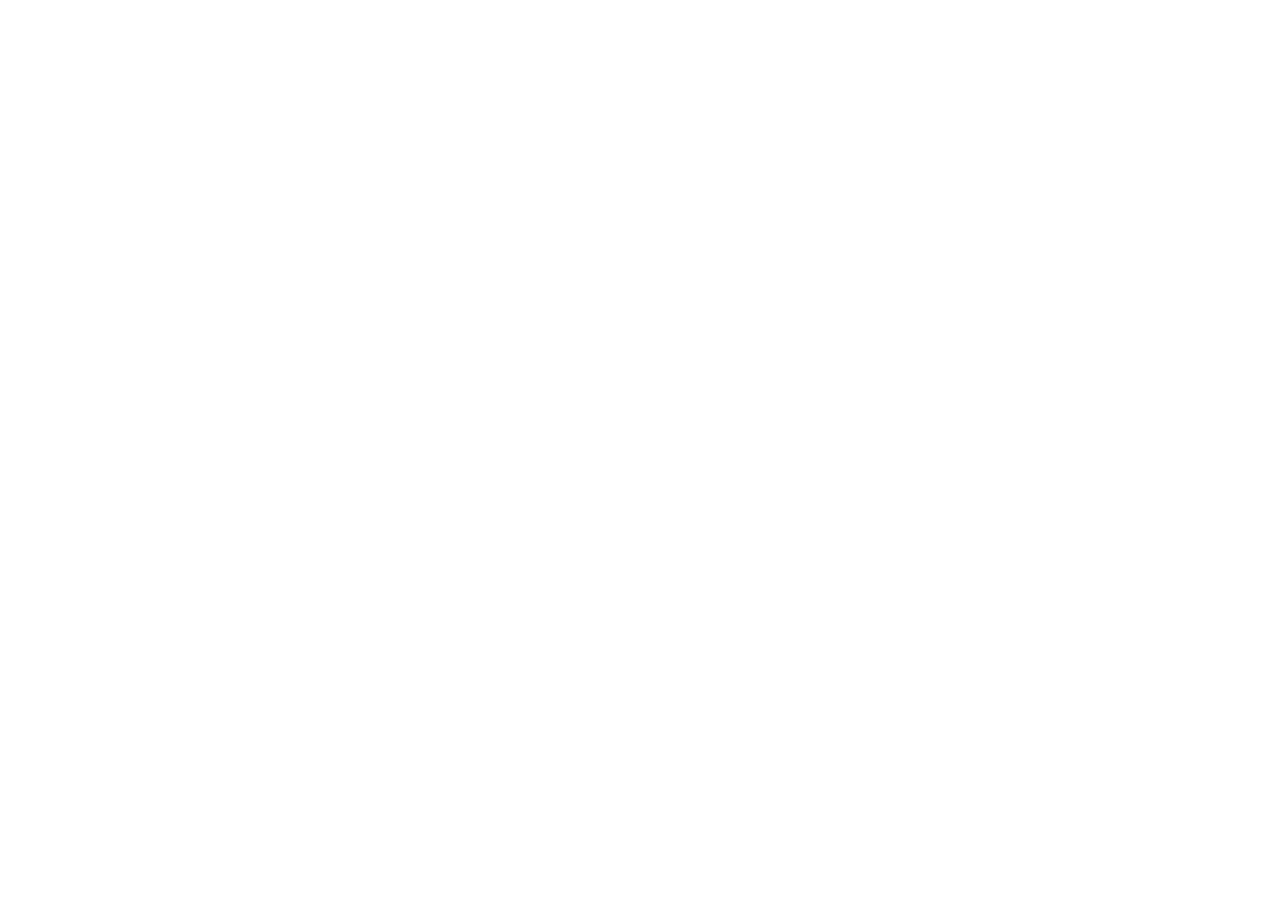
==== index.html @ 41126413 "Add Classroom Tracker project scaffold and Sprint 1 foundation - Add modular project structure - Add" ====
<!DOCTYPE html>
<!--
  Application entry point.

  This is a placeholder shell only — no UI has been built yet as part of
  this milestone. It exists so the project structure is complete and so
  main.js has a valid document to attach to once feature work begins.
-->
<html lang="en">
  <head>
    <meta charset="UTF-8" />
    <meta name="viewport" content="width=device-width, initial-scale=1.0" />
    <title>Classroom Tracker</title>
    <link rel="stylesheet" href="css/styles.css" />
  </head>
  <body>
    <!-- The application will mount here once UI work begins. -->
    <div id="app"></div>

    <script type="module" src="js/main.js"></script>
  </body>
</html>
---- css/styles.css ----
/*
 * Global stylesheet — placeholder.
 *
 * No UI has been built yet as part of this milestone. This file exists to
 * complete the project structure. Future milestones will add:
 *   - CSS custom properties (design tokens: colour, spacing, type scale)
 *   - Base/reset styles
 *   - Layout styles for classroom and student views
 *   - Component-specific styles (organised alongside ui/components/)
 */
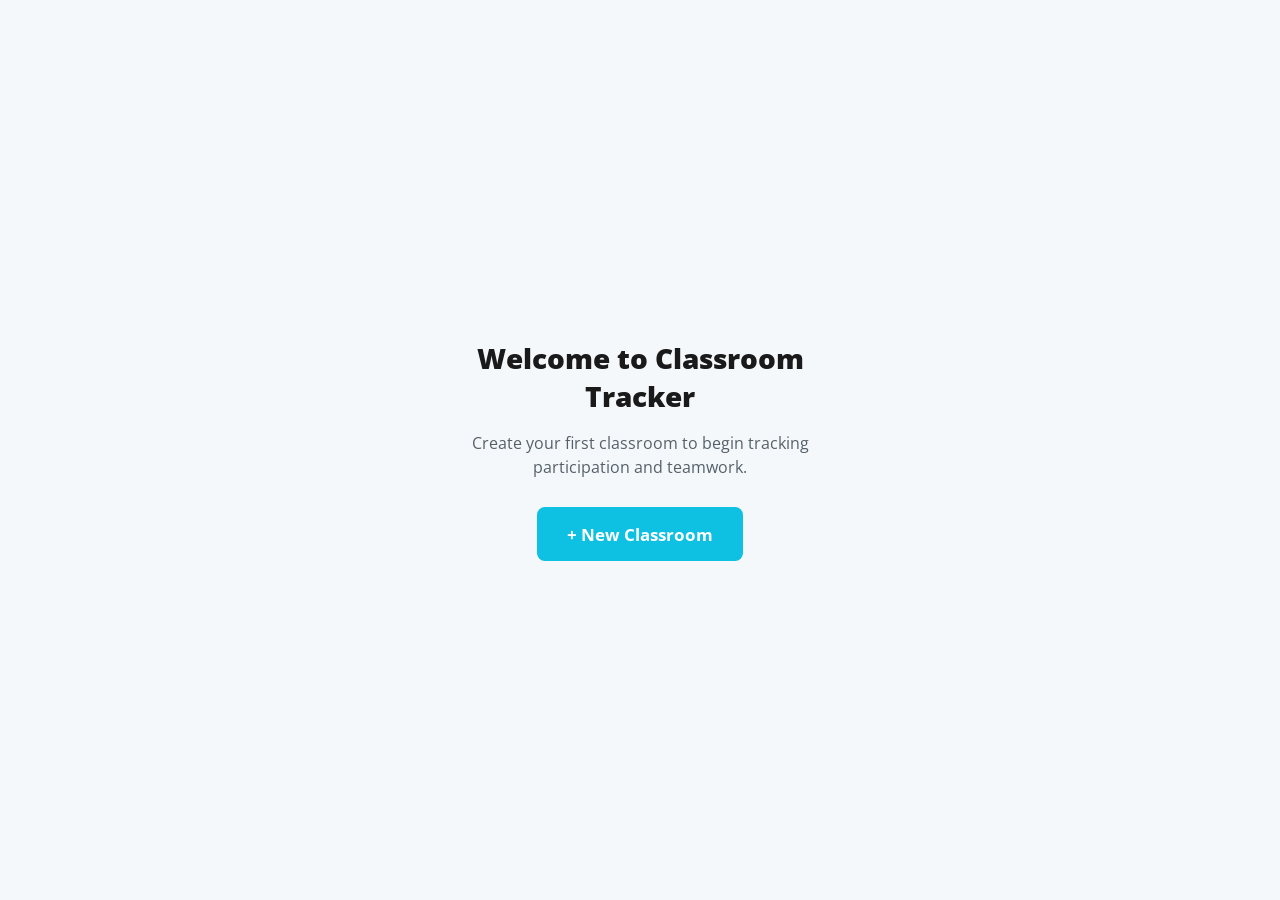
==== commit 809421f4: "Redirecting Index To fix Github link not working problem" ====
--- a/index.html
+++ b/index.html
@@ -1,22 +1,11 @@
 <!DOCTYPE html>
-<!--
-  Application entry point.
-
-  This is a placeholder shell only — no UI has been built yet as part of
-  this milestone. It exists so the project structure is complete and so
-  main.js has a valid document to attach to once feature work begins.
--->
 <html lang="en">
-  <head>
-    <meta charset="UTF-8" />
-    <meta name="viewport" content="width=device-width, initial-scale=1.0" />
-    <title>Classroom Tracker</title>
-    <link rel="stylesheet" href="css/styles.css" />
-  </head>
-  <body>
-    <!-- The application will mount here once UI work begins. -->
-    <div id="app"></div>
-
-    <script type="module" src="js/main.js"></script>
-  </body>
-</html>
+<head>
+  <meta charset="UTF-8">
+  <meta http-equiv="refresh" content="0; url=src/index.html">
+  <title>Redirecting...</title>
+</head>
+<body>
+  <p>Redirecting to Classroom Tracker...</p>
+</body>
+</html>
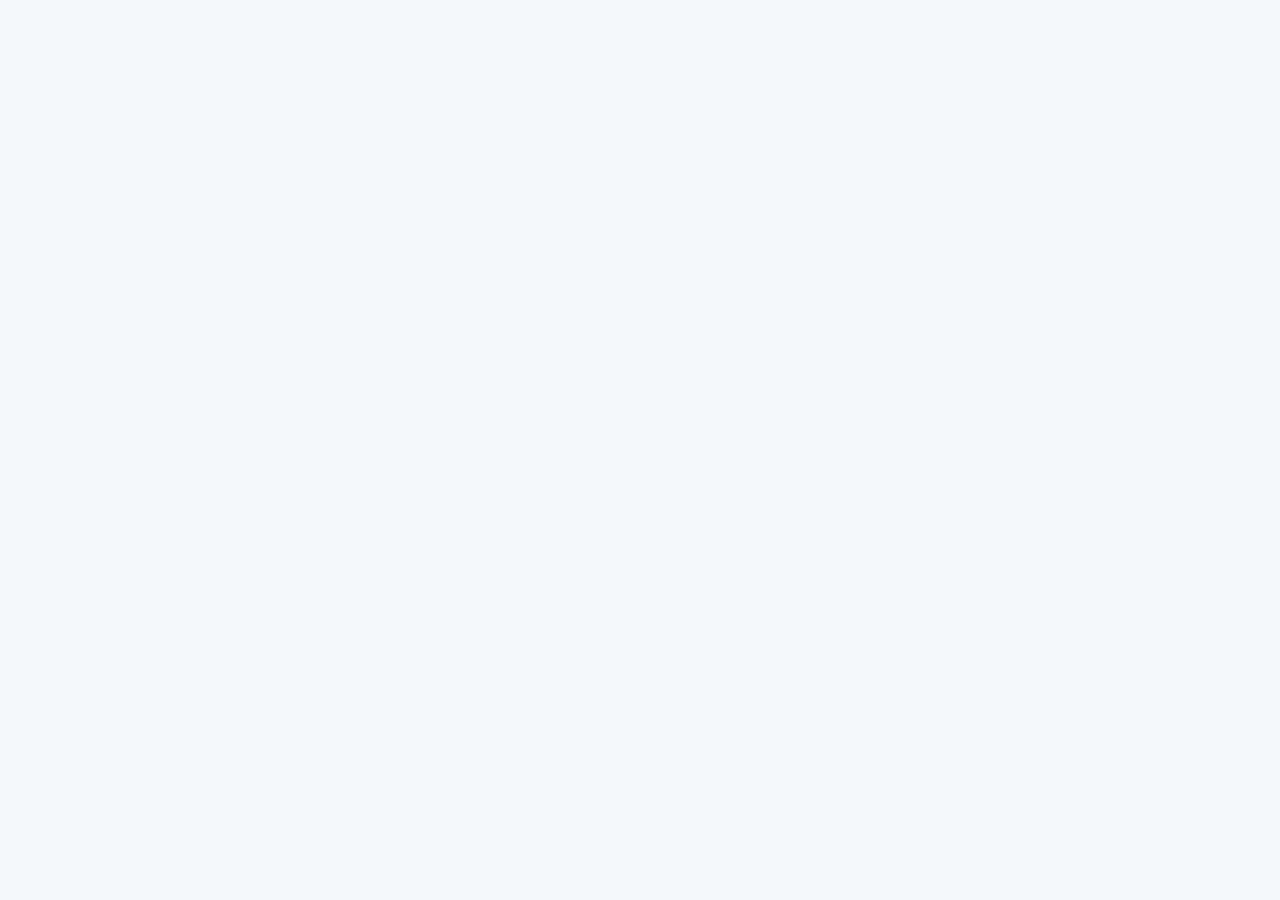
==== commit f0256f1a: "duplicate page issue fix duplicate page issue fix" ====
--- a/index.html
+++ b/index.html
@@ -1,11 +1,32 @@
 <!DOCTYPE html>
+<!--
+  Product architecture refactor: the app is now a router-driven shell.
+  There's no static header or team-cards markup here anymore — every
+  screen (Welcome, Home, Tracker, Settings) is rendered into #app by
+  main.js based on the current route (see ui/router.js). See
+  docs/problem-statement.md and README.md for the full picture.
+
+  Sprint 4: Google Authentication (Firebase Auth) sits in front of all
+  of that. #user-bar is a small persistent strip (avatar/name/Sign Out)
+  shown above #app once a teacher is signed in — see
+  services/authService.js and ui/components/UserBar.js. If no one is
+  signed in, #app shows ui/views/LoginView.js instead of the router.
+-->
 <html lang="en">
-<head>
-  <meta charset="UTF-8">
-  <meta http-equiv="refresh" content="0; url=src/index.html">
-  <title>Redirecting...</title>
-</head>
-<body>
-  <p>Redirecting to Classroom Tracker...</p>
-</body>
-</html>+  <head>
+    <meta charset="UTF-8" />
+    <meta name="viewport" content="width=device-width, initial-scale=1.0" />
+    <title>Classroom Tracker</title>
+    <link
+      rel="stylesheet"
+      href="https://fonts.googleapis.com/css2?family=Open+Sans:wght@400;600;700;800&display=swap"
+    />
+    <link rel="stylesheet" href="css/styles.css" />
+  </head>
+  <body>
+    <div id="user-bar"></div>
+    <div id="app"></div>
+
+    <script type="module" src="js/main.js"></script>
+  </body>
+</html>
--- a/css/styles.css
+++ b/css/styles.css
@@ -0,0 +1,3832 @@
+/*
+ * Global stylesheet — Product Architecture Refactor.
+ *
+ * Palette and type follow Teach For India brand guidelines: TFI Cyan as
+ * the primary accent, Open Sans throughout, black/near-black text on
+ * white/light-neutral surfaces.
+ */
+
+:root {
+  /* -------------------------------------------------------------
+   * Raw palette — unchanged values from before this phase. Every
+   * component should now reference the SEMANTIC layer below instead
+   * of these directly; kept here as the source those semantic tokens
+   * point to. TFI Lime Green and TFI Orange are added here because the
+   * brand guide already documents them for exactly the roles this
+   * phase needed (see the semantic layer's comments) — not invented.
+   * ------------------------------------------------------------- */
+  --color-cyan: #0ec0e2;
+  --color-cyan-dark: #0a94ae;
+  --color-yellow: #ffd337;
+  --color-danger: #e15344;
+  --color-lime: #b7c930;
+  --color-orange: #ff9629;
+  --color-pink: #ef5879;
+  --color-gold: #c9971f;
+  --color-ink: #1a1a1a;
+  --color-muted: #55606a;
+  --color-bg: #f5f8fa;
+  --color-surface: #ffffff;
+  --color-border: #e2e8ed;
+
+  /* -------------------------------------------------------------
+   * Semantic colors — what a component should actually reference.
+   * ------------------------------------------------------------- */
+  --color-primary: var(--color-cyan);
+  --color-primary-strong: var(--color-cyan-dark);
+  /* A richer, darker blue for solid fills that need genuinely WHITE
+     text (buttons, KPI cards, gradients) — plain --color-primary is too
+     light for white text to pass contrast (2.17:1); even
+     --color-primary-strong isn't dark enough (3.58:1). This is,
+     verified at 4.81:1. */
+  --color-primary-deep: #1565c0; /* unified flat blue — this is the accent color a teacher can choose between 5 options for; see config/accentColorConfig.js and services/accentColorService.js, which override this and the two tokens below via inline style once a preference loads */
+  /* Paired with --color-primary-deep: some of the 5 accent options are
+     light enough that white text fails (Ocean 2.64:1, Sunset 3.19:1) —
+     dark ink is what actually passes for those two. Every option's
+     correct pairing is computed once, in accentColorConfig.js, not
+     re-derived here; these are just the Classic-matching defaults so
+     the app looks right before any preference has loaded. */
+  --color-on-primary-deep: #ffffff;
+  --shadow-on-primary-deep: 0 1px 3px rgba(0, 0, 0, 0.35);
+  --color-success: var(--color-lime); /* TFI Lime Green — brand's documented "secondary accent"; reads as complete/positive */
+  --color-warning: var(--color-yellow); /* TFI Yellow — unchanged, already this role today */
+  --color-accent: var(--color-gold); /* TFI-adjacent gold — replaces orange per explicit direction ("not liking the orange theme"); ties to trophy/star imagery already in Recognition */
+
+  /* Deliberately theme-independent — never redefined inside [data-theme="dark"]
+   * (see Phase 6A). This is for text/icons placed ON TOP OF a brand-color
+   * fill (--color-primary/--color-warning/--color-accent/--color-success),
+   * as opposed to --color-ink, which is page-background text and MUST
+   * flip between themes. The brand colors themselves don't change between
+   * light and dark — so the text sitting on them shouldn't either. Using
+   * --color-ink here would silently break (Phase 5's white-on-cyan fix
+   * would invert into near-white-on-cyan under a dark theme, when
+   * --color-ink flips light-on-dark).
+   */
+  --color-on-brand: #1a1a1a;
+
+  /* Also theme-independent, for the same reason as --color-on-brand:
+   * the top user-bar (ui/components/UserBar.js) was always meant to be
+   * a fixed dark accent strip, not something that inverts with the
+   * page theme. Using --color-ink/--color-surface there (as it did
+   * before Phase 6A) would flip it into a LIGHT bar under dark theme —
+   * the opposite of "a consistent app chrome the content area sits
+   * inside of." Caught by actually looking at a dark-mode screenshot,
+   * not assumed.
+   */
+  --color-chrome-bg: #1a1a1a;
+  --color-chrome-text: #ffffff;
+
+  /* -------------------------------------------------------------
+   * Spacing scale — a 4px-based rhythm most of today's ad hoc padding
+   * values already approximate; Stage 3 migrates components onto it.
+   * ------------------------------------------------------------- */
+  --space-1: 0.25rem;
+  --space-2: 0.5rem;
+  --space-3: 0.75rem;
+  --space-4: 1rem;
+  --space-5: 1.5rem;
+  --space-6: 2rem;
+  --space-7: 3rem;
+
+  /* -------------------------------------------------------------
+   * Radius scale — --radius-card/--radius-control unchanged;
+   * --radius-pill formalizes what chips/badges already do ad hoc.
+   * ------------------------------------------------------------- */
+  --radius-control: 8px;
+  --radius-card: 14px;
+  --radius-pill: 999px;
+
+  /* -------------------------------------------------------------
+   * Elevation scale — Flat -> Card -> Hover -> Sheet -> Dialog.
+   * --shadow-card (below, unchanged) stays defined until Stage 3
+   * migrates its call sites onto --elevation-card (same value).
+   * ------------------------------------------------------------- */
+  --elevation-flat: none;
+  --elevation-card: 0 2px 10px rgba(15, 30, 40, 0.08);
+  --elevation-hover: 0 4px 16px rgba(15, 30, 40, 0.12);
+  --elevation-sheet: 0 8px 24px rgba(15, 30, 40, 0.16);
+  --elevation-dialog: 0 12px 40px rgba(15, 30, 40, 0.22);
+
+  /* -------------------------------------------------------------
+   * Typography scale + font-weight tokens.
+   * ------------------------------------------------------------- */
+  --text-xs: 0.75rem;
+  --text-sm: 0.85rem;
+  --text-base: 1rem;
+  --text-lg: 1.15rem;
+  --text-xl: 1.4rem;
+  --text-2xl: 1.75rem;
+
+  --font-weight-regular: 400;
+  --font-weight-medium: 600;
+  --font-weight-bold: 700;
+  --font-weight-black: 800;
+
+  /* -------------------------------------------------------------
+   * Motion tokens. Core principle for this whole project, not just
+   * this file: MOTION COMMUNICATES, NEVER ENTERTAINS. Every duration/
+   * easing pair below exists because some interaction needs to say
+   * something (this is clickable, this just changed, this is worth a
+   * beat of attention) — never because it looks nice on its own.
+   *
+   * Only ONE easing curve exists, deliberately, including for
+   * Recognition: those moments stay a plain fade + small lift, never a
+   * bounce or overshoot, per an explicit product decision that
+   * celebration should still feel calm in a classroom used for hours
+   * every day — so there is no separate "celebratory easing," only a
+   * slightly longer celebratory *duration*.
+   * ------------------------------------------------------------- */
+  --duration-instant: 100ms; /* state toggles — button press, checkbox */
+  --duration-fast: 150ms; /* hover feedback */
+  --duration-base: 200ms; /* most transitions — card hover, expand/collapse, resolution */
+  --duration-celebratory: 350ms; /* Recognition and star-award moments only */
+  --ease-standard: cubic-bezier(0.4, 0, 0.2, 1);
+
+  --radius-card: 14px;
+  --radius-control: 8px;
+  --shadow-card: 0 2px 10px rgba(15, 30, 40, 0.08);
+  --font-body: 'Open Sans', -apple-system, BlinkMacSystemFont, sans-serif;
+}
+
+/*
+ * Dark theme (Phase 6A) — overrides ONLY the theme-dependent tokens
+ * (page background, surface, body text, muted text, borders). Brand
+ * colors (--color-primary/--color-success/--color-warning/--color-accent/
+ * --color-danger) and --color-on-brand are DELIBERATELY not redefined
+ * here — brand colors don't change between themes, and --color-on-brand
+ * exists specifically to stay constant regardless of theme (see its
+ * definition above).
+ *
+ * Every value below was checked against WCAG AA before being chosen —
+ * see CHANGELOG.md's Phase 6A entry for the actual computed ratios.
+ * Applied via `document.documentElement.dataset.theme = 'dark'`
+ * (see services/themeService.js), not a class, so it composes cleanly
+ * with a future theme pack using the same [data-theme="..."] pattern.
+ */
+[data-theme='dark'] {
+  --color-bg: #14181b;
+  --color-surface: #1f2428;
+  --color-ink: #f0f2f4;
+  --color-muted: #9aa5ad;
+  --color-border: #333b41;
+  /* A dark shadow (the light-mode elevation values) is nearly
+     invisible against an already-dark canvas — cards need their own
+     dark-mode elevation to actually separate from the page now that
+     borders are being reduced in favor of elevation. A thin top
+     highlight plus a stronger, more opaque shadow reads correctly on
+     dark surfaces where the light-mode values would not. */
+  --elevation-card: 0 1px 0 rgba(255, 255, 255, 0.06), 0 2px 10px rgba(0, 0, 0, 0.3);
+  --elevation-hover: 0 1px 0 rgba(255, 255, 255, 0.08), 0 4px 16px rgba(0, 0, 0, 0.35);
+  --elevation-sheet: 0 1px 0 rgba(255, 255, 255, 0.08), 0 8px 24px rgba(0, 0, 0, 0.4);
+  --elevation-dialog: 0 1px 0 rgba(255, 255, 255, 0.1), 0 12px 40px rgba(0, 0, 0, 0.5);
+}
+
+* {
+  box-sizing: border-box;
+}
+
+body {
+  margin: 0;
+  font-family: var(--font-body);
+  background-color: var(--color-bg);
+  color: var(--color-ink);
+  transition: background-color var(--duration-base) var(--ease-standard), color var(--duration-base) var(--ease-standard);
+}
+
+/*
+ * Phase 7B — forms. Previously relied entirely on browser defaults
+ * beyond font — no consistent border/radius/background across the app.
+ * Focus gets a subtle background tint (not just the accessibility
+ * outline below), so the field itself, not only its outline, shows
+ * active state.
+ */
+input,
+select {
+  font-family: inherit;
+  font-size: 0.95rem;
+  padding: 0.5rem 0.7rem;
+  border: 1px solid var(--color-border);
+  border-radius: var(--radius-control);
+  background-color: var(--color-surface);
+  color: var(--color-ink);
+  transition: background-color var(--duration-fast) var(--ease-standard), border-color var(--duration-fast) var(--ease-standard);
+}
+input:focus,
+select:focus {
+  border-color: var(--color-primary);
+  background-color: color-mix(in srgb, var(--color-primary) 6%, var(--color-surface));
+  outline: none;
+}
+
+/* Buttons (shared across every screen) */
+
+.btn {
+  font-family: inherit;
+  font-size: 0.95rem;
+  font-weight: var(--font-weight-bold);
+  padding: 0.6rem 1.1rem;
+  border-radius: var(--radius-control);
+  border: 2px solid transparent;
+  background-color: transparent;
+  cursor: pointer;
+  transition: transform var(--duration-fast) var(--ease-standard), background-color var(--duration-fast) var(--ease-standard);
+}
+/*
+ * Icon-only variant — "keep it clean by replacing text with icons."
+ * Square, centered, sized for a single glyph; aria-label/title on the
+ * button itself carry what the text used to say, so this stays
+ * accessible even without visible text.
+ */
+.btn--icon-only {
+  display: inline-flex;
+  align-items: center;
+  justify-content: center;
+  width: 2.5rem;
+  height: 2.5rem;
+  padding: 0;
+  font-size: 1.2rem;
+}
+
+.btn:active {
+  transform: scale(0.97);
+}
+
+.btn:disabled {
+  opacity: 0.45;
+  cursor: not-allowed;
+  transform: none;
+}
+
+/*
+ * Loading state — the sixth and last of this app's formalized button
+ * states (default, hover, pressed, focused, disabled, loading). Static
+ * for now, deliberately: this stage is visual-system cleanup, not
+ * motion — the ring below gets its actual spin animation in the Stage 5
+ * motion rollout, once the visual system underneath it is stable.
+ */
+.btn[aria-busy='true'] {
+  pointer-events: none;
+  color: transparent;
+  position: relative;
+}
+.btn[aria-busy='true']::after {
+  content: '';
+  position: absolute;
+  top: 50%;
+  left: 50%;
+  width: 1rem;
+  height: 1rem;
+  margin: -0.5rem 0 0 -0.5rem;
+  border: 2px solid var(--color-surface);
+  border-top-color: transparent;
+  border-radius: 50%;
+  animation: btn-spin 0.6s linear infinite;
+}
+.btn--ghost[aria-busy='true']::after,
+.btn--text[aria-busy='true']::after {
+  border-color: var(--color-primary);
+  border-top-color: transparent;
+}
+
+.btn--primary {
+  /* Same approved gradient as every header — applied to every Primary
+     button across the app, per explicit direction. Contrast math
+     already verified for these exact stops (see .classroom-hero's
+     comment): 5.49:1/3.3:1 with white text, using the WCAG large-text
+     exception since this button's text is bold — same honest tradeoff
+     already agreed on for the Hero. */
+  background-color: var(--color-primary-deep); /* the chosen accent color — see config/accentColorConfig.js */
+  border-color: transparent;
+  /* Phase 7B — intent hierarchy: Action-intent buttons (this one) get
+     real size distinction from Navigation/Utility buttons (Ghost/Text
+     below), not just a fill color — so priority is felt, not just seen. */
+  font-size: var(--text-base);
+  padding: 0.75rem 1.4rem;
+  border-radius: 10px;
+  color: var(--color-on-primary-deep);
+  text-shadow: var(--shadow-on-primary-deep);
+}
+.btn--primary:hover:not(:disabled) {
+  /* Darkened from the new flat --color-primary-deep, so hover reads as
+     "pressing in." */
+  background-color: color-mix(in srgb, var(--color-primary-deep) 80%, black);
+  border-color: color-mix(in srgb, var(--color-primary-deep) 80%, black);
+}
+
+.btn--ghost {
+  border-color: var(--color-primary);
+  color: var(--color-primary-strong);
+}
+.btn--ghost:hover:not(:disabled) {
+  background-color: rgba(14, 192, 226, 0.1);
+}
+
+.btn--danger {
+  border-color: var(--color-danger);
+  color: var(--color-danger);
+}
+.btn--danger:hover:not(:disabled) {
+  background-color: rgba(225, 83, 68, 0.08);
+}
+
+.btn--text {
+  color: var(--color-ink);
+  padding: 0.6rem 0.5rem;
+}
+.btn--text:hover:not(:disabled) {
+  color: var(--color-primary-strong);
+}
+
+.btn--danger-text {
+  color: var(--color-danger);
+}
+.btn--danger-text:hover:not(:disabled) {
+  color: #b8382c;
+}
+
+.btn--large {
+  font-size: 1.05rem;
+  padding: 0.85rem 1.75rem;
+}
+
+.btn:focus-visible,
+input:focus-visible,
+select:focus-visible,
+.student-row__surface:focus-visible,
+.student-row__more:focus-visible,
+.wizard-checklist__row:focus-visible,
+.dashboard-widget__chip:focus-visible,
+.waypoint-list__chip:focus-visible,
+.huddle-list__row:focus-visible,
+.checklist__label--button:focus-visible,
+.leaderboard-list__toggle:focus-visible,
+.recognition-screen__category-chip:focus-visible {
+  outline: 3px solid var(--color-yellow);
+  outline-offset: 2px;
+}
+
+/* Welcome view (first launch, no classrooms yet) */
+
+.welcome-view {
+  max-width: 480px;
+  margin: 0 auto;
+  min-height: 100vh;
+  display: flex;
+  flex-direction: column;
+  align-items: center;
+  justify-content: center;
+  text-align: center;
+  padding: 2rem 1.5rem;
+  gap: 1rem;
+}
+
+.welcome-view__actions {
+  display: flex;
+  flex-wrap: wrap;
+  justify-content: center;
+  gap: 0.75rem;
+}
+
+.welcome-view__title {
+  font-size: 1.75rem;
+  font-weight: var(--font-weight-black);
+  margin: 0;
+}
+
+.welcome-view__subtitle {
+  font-size: 1rem;
+  color: var(--color-muted);
+  margin: 0 0 0.75rem;
+  line-height: 1.5;
+}
+
+/*
+ * Bloom Labs landing page — the platform's own entry point, one level
+ * above any single product. Reuses .welcome-view's title/subtitle
+ * typography scale rather than inventing a parallel one, since this is
+ * structurally the same "centered, title + subtitle" pattern; only the
+ * two-journey-card layout below is genuinely new.
+ */
+.landing-view {
+  max-width: 720px;
+  margin: 0 auto;
+  min-height: 100vh;
+  display: flex;
+  flex-direction: column;
+  align-items: center;
+  justify-content: center;
+  text-align: center;
+  padding: 2rem 1.5rem;
+  gap: 1rem;
+}
+
+.landing-view__title {
+  font-size: 2rem;
+  font-weight: var(--font-weight-black);
+  margin: 0;
+}
+
+.landing-view__subtitle {
+  font-size: 1rem;
+  color: var(--color-muted);
+  margin: 0 0 1.5rem;
+  line-height: 1.5;
+}
+
+.landing-view__journeys {
+  display: flex;
+  flex-wrap: wrap;
+  gap: 1.25rem;
+  justify-content: center;
+  width: 100%;
+}
+
+.landing-view__journey-card {
+  flex: 1 1 260px;
+  max-width: 320px;
+  display: flex;
+  flex-direction: column;
+  align-items: center;
+  gap: 0.6rem;
+  background-color: var(--color-surface);
+  border: 1px solid var(--color-border);
+  border-radius: var(--radius-card);
+  box-shadow: var(--elevation-card);
+  padding: 2rem 1.5rem;
+}
+
+.landing-view__journey-icon {
+  font-size: 2rem;
+}
+
+.landing-view__journey-title {
+  font-size: 1.2rem;
+  font-weight: var(--font-weight-black);
+  margin: 0;
+}
+
+.landing-view__journey-description {
+  font-size: var(--text-sm);
+  color: var(--color-muted);
+  line-height: 1.5;
+  margin: 0 0 0.5rem;
+  min-height: 3.5em;
+}
+
+/* Home view (classroom dashboard) */
+
+.home-view {
+  max-width: 1000px;
+  margin: 0 auto;
+  padding: 1.5rem;
+}
+
+.home-view__header {
+  display: flex;
+  flex-wrap: wrap;
+  align-items: center;
+  justify-content: space-between;
+  gap: 1rem;
+  margin-bottom: 1.5rem;
+}
+
+.home-view__actions {
+  display: flex;
+  gap: 0.75rem;
+}
+
+.home-view__title {
+  font-size: 1.5rem;
+  font-weight: var(--font-weight-black);
+  margin: 0;
+}
+
+.classroom-grid {
+  display: grid;
+  grid-template-columns: repeat(auto-fit, minmax(220px, 1fr));
+  gap: 1.25rem;
+}
+
+.classroom-card {
+  text-align: left;
+  background-color: var(--color-surface);
+  border: 1px solid var(--color-border);
+  border-radius: var(--radius-card);
+  box-shadow: var(--elevation-card);
+  padding: 1.25rem;
+  cursor: pointer;
+  font-family: inherit;
+  transition: transform var(--duration-instant) var(--ease-standard), border-color var(--duration-fast) var(--ease-standard),
+    background-color var(--duration-base) var(--ease-standard);
+}
+.classroom-card:hover {
+  border-color: var(--color-primary);
+  transform: translateY(-2px);
+}
+
+.classroom-card__name {
+  font-size: 1.1rem;
+  font-weight: var(--font-weight-black);
+  margin: 0 0 0.25rem;
+}
+
+.classroom-card__subtitle {
+  margin: 0 0 0.5rem;
+  color: var(--color-muted);
+  font-size: 0.85rem;
+}
+
+.classroom-card__meta {
+  margin: 0;
+  color: var(--color-muted);
+  font-size: 0.9rem;
+}
+
+/* Modal (New Classroom) */
+
+.modal-overlay {
+  position: fixed;
+  inset: 0;
+  background-color: rgba(26, 26, 26, 0.5);
+  display: flex;
+  align-items: center;
+  justify-content: center;
+  padding: 1rem;
+  z-index: 100;
+}
+
+.modal {
+  background-color: var(--color-surface);
+  border-radius: var(--radius-card);
+  box-shadow: var(--elevation-card);
+  padding: 1.75rem;
+  width: 100%;
+  max-width: 420px;
+  max-height: 85vh;
+  overflow-y: auto;
+}
+
+.modal--wide {
+  max-width: 560px;
+}
+
+.import-preview {
+  margin-bottom: 1.25rem;
+}
+
+.import-preview__summary {
+  margin: 0 0 1rem;
+  font-weight: var(--font-weight-bold);
+  color: var(--color-primary-strong);
+}
+
+.import-preview__team {
+  margin-bottom: 1rem;
+  padding-bottom: 1rem;
+  border-bottom: 1px solid var(--color-border);
+}
+.import-preview__team:last-child {
+  border-bottom: none;
+  margin-bottom: 0;
+  padding-bottom: 0;
+}
+
+.import-preview__team-heading {
+  font-size: 0.95rem;
+  font-weight: var(--font-weight-black);
+  margin: 0 0 0.35rem;
+}
+
+.import-preview__team-students {
+  margin: 0;
+  color: var(--color-muted);
+  font-size: 0.88rem;
+  line-height: 1.5;
+}
+
+.import-preview__error {
+  margin: 0;
+  color: var(--color-danger);
+  font-weight: var(--font-weight-medium);
+}
+
+.modal__heading {
+  margin: 0 0 1rem;
+  font-size: 1.25rem;
+  font-weight: var(--font-weight-black);
+}
+
+.modal__description {
+  margin: -0.5rem 0 1rem;
+  font-size: var(--text-sm);
+  color: var(--color-muted);
+  line-height: 1.5;
+}
+
+.modal__error {
+  margin: -0.5rem 0 1rem;
+  font-size: var(--text-sm);
+  color: var(--color-danger);
+}
+
+.modal__label {
+  display: block;
+  font-size: 0.85rem;
+  font-weight: var(--font-weight-bold);
+  color: var(--color-muted);
+  margin-bottom: 1rem;
+}
+
+.modal__form {
+  margin-bottom: 1.25rem;
+}
+
+.modal__input {
+  display: block;
+  width: 100%;
+  margin-top: 0.4rem;
+  padding: 0.6rem 0.75rem;
+  border: 1px solid var(--color-border);
+  border-radius: var(--radius-control);
+  font-family: inherit;
+  resize: vertical;
+}
+
+.modal__actions {
+  display: flex;
+  flex-wrap: wrap;
+  gap: 0.6rem;
+}
+.modal__actions--stacked {
+  flex-direction: column;
+}
+
+/* Tracker view */
+
+.tracker-view {
+  max-width: 1200px;
+  margin: 0 auto;
+}
+
+.tracker-header {
+  display: flex;
+  flex-wrap: wrap;
+  align-items: center;
+  gap: 1rem;
+  padding: 1.25rem 1.5rem;
+  /* Applied across every page's header, per explicit direction — same
+     gradient/contrast approach approved for the Dashboard Hero (see
+     .classroom-hero's own comment for the full contrast math). */
+  background-color: var(--color-primary-deep); /* the chosen accent color — see config/accentColorConfig.js */
+}
+/*
+ * The Dashboard's own header (ClassroomHeader.js) is excluded from the
+ * rule above — it already has its own colorful moment nested inside
+ * (.classroom-hero), and Primary Action / Secondary Content need to
+ * stay on a plain surface so their own white cards (Start Class Mode,
+ * Continue Working) read clearly rather than floating on a second,
+ * competing gradient. Higher specificity here (two classes) correctly
+ * overrides the single-class rule above regardless of source order.
+ */
+.classroom-header {
+  background: var(--color-surface);
+  border-bottom: 1px solid var(--color-border);
+}
+
+.tracker-header__title-block {
+  flex: 1;
+  min-width: 160px;
+}
+
+.tracker-header__title {
+  font-size: var(--text-2xl);
+  font-weight: var(--font-weight-black);
+  margin: 0;
+  color: var(--color-on-primary-deep);
+  text-shadow: var(--shadow-on-primary-deep);
+}
+
+.tracker-header__subtitle {
+  margin: 0.15rem 0 0;
+  font-size: var(--text-sm);
+  color: var(--color-on-primary-deep);
+  text-shadow: var(--shadow-on-primary-deep);
+}
+
+/* Back/secondary buttons inside any gradient header need light text —
+   .btn--text's default (--color-ink, dark) was designed for a white
+   header background, which no longer applies here. */
+.tracker-header .btn--text,
+.settings-header .btn--text,
+.profile-header .btn--text {
+  color: var(--color-on-primary-deep);
+  text-shadow: var(--shadow-on-primary-deep);
+}
+.tracker-header .btn--text:hover,
+.settings-header .btn--text:hover,
+.profile-header .btn--text:hover {
+  color: var(--color-warning);
+}
+/*
+ * Ghost/Danger buttons inside a header were styled for a white
+ * background (cyan/red border+text) — on the header's flat blue, that
+ * pairing has genuinely poor contrast (similar hues, in Ghost's case).
+ * White-based styling here, matching the Back/Text button treatment
+ * above; Danger keeps a distinct solid red fill (darkened slightly so
+ * white text passes) so a destructive action still reads as visually
+ * different, not just another ghost button.
+ */
+.tracker-header .btn--ghost {
+  border-color: color-mix(in srgb, var(--color-on-primary-deep) 60%, transparent);
+  color: var(--color-on-primary-deep);
+  text-shadow: var(--shadow-on-primary-deep);
+}
+.tracker-header .btn--ghost:hover:not(:disabled) {
+  background-color: color-mix(in srgb, var(--color-on-primary-deep) 15%, transparent);
+  border-color: var(--color-on-primary-deep);
+}
+.tracker-header .btn--danger {
+  border-color: transparent;
+  background-color: #b44236; /* darkened danger red — verified 5.57:1 with white text, plain danger-red only reaches 3.8:1 */
+  color: #ffffff; /* fixed — this is a fixed red, not the accent color, so it doesn't follow the dynamic text-color token */
+  text-shadow: 0 1px 3px rgba(0, 0, 0, 0.35);
+}
+.tracker-header .btn--danger:hover:not(:disabled) {
+  background-color: #9c392e;
+}
+/* The Dashboard's own header stays on a plain surface (see .classroom-header
+   above), so its title/subtitle/back-button text should NOT inherit the
+   white treatment meant for gradient headers — reset back to normal ink. */
+.classroom-header .tracker-header__title,
+.classroom-header .tracker-header__subtitle {
+  color: var(--color-ink);
+  text-shadow: none;
+}
+
+/*
+ * The Hero (classroom-context slot inside ClassroomHeader — see
+ * DashboardView.js). Deliberately timeless: a greeting and the
+ * classroom's identity, not a dashboard summary — no live stats or
+ * counts belong here, those already have their own widgets below.
+ */
+.classroom-hero__greeting {
+  margin: 0 0 0.1rem;
+  font-size: var(--text-sm);
+  color: var(--color-muted);
+}
+.classroom-hero__motto {
+  margin: 0.3rem 0 0;
+  font-size: var(--text-sm);
+  font-style: italic;
+  color: var(--color-muted);
+}
+
+.tracker-header__actions {
+  display: flex;
+  flex-wrap: wrap;
+  gap: 0.6rem;
+}
+
+.team-grid {
+  display: grid;
+  grid-template-columns: repeat(auto-fit, minmax(260px, 1fr));
+  gap: 1.25rem;
+  padding: 1.5rem;
+}
+
+.team-card {
+  background-color: var(--color-surface);
+  border-radius: var(--radius-card);
+  box-shadow: var(--elevation-card);
+  overflow: hidden;
+  display: flex;
+  flex-direction: column;
+}
+
+.team-card__header {
+  display: flex;
+  align-items: center;
+  justify-content: space-between;
+  gap: 0.75rem;
+  padding: 1rem 1.15rem;
+  background-color: var(--color-primary-deep);
+  color: var(--color-on-primary-deep);
+  text-shadow: var(--shadow-on-primary-deep);
+}
+
+.team-card__name {
+  font-size: 1.1rem;
+  font-weight: var(--font-weight-black);
+  margin: 0;
+}
+
+.team-card__total {
+  font-size: 1.3rem;
+  font-weight: var(--font-weight-black);
+  background-color: rgba(255, 255, 255, 0.22);
+  padding: 0.25rem 0.75rem;
+  border-radius: var(--radius-pill);
+  min-width: 2.25rem;
+  text-align: center;
+}
+
+.student-list {
+  list-style: none;
+  margin: 0;
+  padding: 0.6rem;
+  display: flex;
+  flex-direction: column;
+  gap: 0.25rem;
+}
+
+.student-row {
+  border-radius: var(--radius-control);
+  border-left: 4px solid transparent;
+  overflow: hidden;
+  display: flex;
+  align-items: stretch;
+}
+
+.student-row__surface {
+  flex: 1;
+  width: 100%;
+  display: flex;
+  align-items: center;
+  justify-content: space-between;
+  gap: 0.75rem;
+  padding: 0.85rem 0.85rem;
+  background: none;
+  border: none;
+  border-radius: var(--radius-control);
+  font-family: inherit;
+  font-size: 0.95rem;
+  color: var(--color-ink);
+  cursor: pointer;
+  user-select: none;
+  touch-action: pan-y;
+  transition: transform var(--duration-fast) var(--ease-standard);
+}
+.student-row__surface--dragging {
+  transition: none;
+}
+.student-row__surface:hover {
+  background-color: rgba(0, 0, 0, 0.03);
+}
+
+.student-row__more {
+  flex-shrink: 0;
+  min-width: 44px;
+  min-height: 44px;
+  display: flex;
+  align-items: center;
+  justify-content: center;
+  background: none;
+  border: none;
+  color: var(--color-muted);
+  font-size: 1.1rem;
+  cursor: pointer;
+  border-radius: var(--radius-control);
+}
+.student-row__more:hover {
+  background-color: rgba(0, 0, 0, 0.05);
+  color: var(--color-ink);
+}
+
+.student-row__name {
+  font-weight: var(--font-weight-medium);
+}
+
+.student-row__points {
+  font-weight: var(--font-weight-black);
+  color: var(--color-primary-strong);
+  min-width: 1.5rem;
+  text-align: right;
+}
+
+/* Empty state (no classroom imported yet / no teams in a classroom) */
+
+.empty-state {
+  grid-column: 1 / -1;
+  max-width: 480px;
+  margin: 0 auto;
+  padding: 3rem 1.5rem;
+  text-align: center;
+}
+
+.empty-state__message {
+  margin: 0;
+  font-size: 1rem;
+  line-height: 1.5;
+  color: var(--color-muted);
+}
+
+/* Settings view */
+
+.settings-view {
+  max-width: 800px;
+  margin: 0 auto;
+}
+
+.settings-header {
+  display: flex;
+  align-items: center;
+  gap: 1rem;
+  padding: 1.25rem 1.5rem;
+  background-color: var(--color-primary-deep); /* the chosen accent color — see config/accentColorConfig.js */
+}
+
+.settings-header__title {
+  font-size: 1.2rem;
+  font-weight: var(--font-weight-black);
+  margin: 0;
+  color: var(--color-on-primary-deep);
+  text-shadow: var(--shadow-on-primary-deep);
+}
+
+.settings-tabs {
+  display: flex;
+  flex-wrap: wrap;
+  gap: 0.25rem;
+  padding: 1rem 1.5rem 0;
+}
+
+.settings-tabs__tab {
+  font-family: inherit;
+  font-size: 0.9rem;
+  font-weight: var(--font-weight-bold);
+  padding: 0.55rem 0.9rem;
+  border: none;
+  border-bottom: 3px solid transparent;
+  background: none;
+  color: var(--color-muted);
+  cursor: pointer;
+}
+.settings-tabs__tab--active {
+  color: var(--color-ink);
+  border-bottom-color: var(--color-primary);
+}
+
+.settings-content {
+  padding: 1.5rem;
+}
+
+.settings-section {
+  background-color: var(--color-surface);
+  border: 1px solid var(--color-border);
+  border-radius: var(--radius-card);
+  padding: 1.5rem;
+}
+
+.settings-section--danger {
+  border-color: var(--color-danger);
+}
+
+.settings-section__divider {
+  border: none;
+  border-top: 1px solid var(--color-border);
+  margin: 1.25rem 0;
+}
+
+.settings-section__label {
+  display: block;
+  font-size: 0.85rem;
+  font-weight: var(--font-weight-bold);
+  color: var(--color-muted);
+  margin-bottom: 1rem;
+}
+
+.settings-section__input {
+  display: block;
+  width: 100%;
+  max-width: 320px;
+  margin-top: 0.4rem;
+  padding: 0.6rem 0.75rem;
+  border: 1px solid var(--color-border);
+  border-radius: var(--radius-control);
+}
+
+.settings-section__meta {
+  color: var(--color-muted);
+  font-size: 0.9rem;
+  margin: 1rem 0 0;
+}
+
+.settings-team-block {
+  margin-bottom: 1.75rem;
+}
+.settings-team-block:last-child {
+  margin-bottom: 0;
+}
+
+.settings-team-block__heading {
+  font-size: 1rem;
+  font-weight: var(--font-weight-black);
+  margin: 0 0 0.6rem;
+}
+
+/* Classroom ID (join code) display — Settings > Teachers, owner-only. */
+.join-code-display {
+  display: flex;
+  align-items: center;
+  gap: 0.75rem;
+}
+.join-code-display__value {
+  font-family: 'Courier New', monospace;
+  font-size: 1.4rem;
+  font-weight: var(--font-weight-black);
+  letter-spacing: 0.15em;
+  background-color: var(--color-bg);
+  border: 1px solid var(--color-border);
+  border-radius: var(--radius-control);
+  padding: 0.5rem 1rem;
+}
+
+.settings-editable-list {
+  list-style: none;
+  margin: 0 0 0.75rem;
+  padding: 0;
+  display: flex;
+  flex-direction: column;
+  gap: 0.5rem;
+}
+
+.settings-editable-list__item {
+  display: flex;
+  align-items: center;
+  gap: 0.6rem;
+}
+
+.settings-editable-list__item input[type='text'] {
+  flex: 1;
+  padding: 0.5rem 0.7rem;
+  border: 1px solid var(--color-border);
+  border-radius: var(--radius-control);
+}
+
+.member-row__label {
+  flex: 1;
+  font-weight: var(--font-weight-medium);
+}
+
+.settings-add-form {
+  display: flex;
+  flex-wrap: wrap;
+  gap: 0.5rem;
+}
+
+.settings-add-form input[type='text'] {
+  flex: 1;
+  min-width: 160px;
+  padding: 0.55rem 0.75rem;
+  border: 1px solid var(--color-border);
+  border-radius: var(--radius-control);
+}
+
+.settings-add-form select {
+  padding: 0.55rem 0.75rem;
+  border: 1px solid var(--color-border);
+  border-radius: var(--radius-control);
+}
+
+.permissions-table {
+  width: 100%;
+  border-collapse: collapse;
+  margin-top: 1rem;
+  font-size: 0.9rem;
+}
+
+.permissions-table th,
+.permissions-table td {
+  text-align: left;
+  padding: 0.5rem 0.75rem;
+  border-bottom: 1px solid var(--color-border);
+}
+
+.permissions-table__cell {
+  text-align: center;
+}
+
+/* Setup Wizard */
+
+.wizard-overview {
+  max-width: 560px;
+  margin: 0 auto;
+  padding: 2rem 1.5rem;
+}
+
+.wizard-overview__title {
+  font-size: 1.5rem;
+  font-weight: var(--font-weight-black);
+  margin: 0 0 0.5rem;
+}
+
+.wizard-overview__subtitle {
+  color: var(--color-muted);
+  margin: 0 0 1.5rem;
+}
+
+.wizard-progress {
+  margin-bottom: 1.5rem;
+}
+
+.wizard-progress__track {
+  height: 10px;
+  border-radius: var(--radius-pill);
+  background-color: var(--color-border);
+  overflow: hidden;
+}
+
+.wizard-progress__fill {
+  height: 100%;
+  background-color: var(--color-primary);
+  border-radius: var(--radius-pill);
+  transition: width var(--duration-base) var(--ease-standard);
+}
+
+.wizard-progress__label {
+  margin: 0.5rem 0 0;
+  font-size: 0.85rem;
+  font-weight: var(--font-weight-bold);
+  color: var(--color-muted);
+}
+
+.wizard-checklist {
+  list-style: none;
+  margin: 0 0 1.5rem;
+  padding: 0;
+  display: flex;
+  flex-direction: column;
+  gap: 0.4rem;
+}
+
+.wizard-checklist--compact {
+  margin-bottom: 1rem;
+}
+
+.wizard-checklist__row {
+  width: 100%;
+  display: flex;
+  align-items: center;
+  gap: 0.75rem;
+  padding: 0.75rem 1rem;
+  background: none;
+  border: 1px solid var(--color-border);
+  border-radius: var(--radius-control);
+  font-family: inherit;
+  font-size: 0.95rem;
+  text-align: left;
+  cursor: default;
+}
+
+button.wizard-checklist__row {
+  cursor: pointer;
+}
+button.wizard-checklist__row:hover {
+  border-color: var(--color-primary);
+  background-color: rgba(14, 192, 226, 0.06);
+}
+
+.wizard-checklist__icon {
+  display: inline-flex;
+  align-items: center;
+  justify-content: center;
+  width: 1.4rem;
+  height: 1.4rem;
+  border-radius: 50%;
+  border: 2px solid var(--color-border);
+  font-size: 0.8rem;
+  color: transparent;
+  flex-shrink: 0;
+}
+
+.wizard-checklist__icon--done {
+  border-color: var(--color-primary);
+  background-color: var(--color-primary);
+  color: var(--color-on-brand);
+}
+
+.wizard-checklist__label {
+  font-weight: var(--font-weight-medium);
+}
+
+.wizard-step-screen {
+  max-width: 560px;
+  margin: 0 auto;
+}
+
+.wizard-step-header {
+  display: flex;
+  align-items: center;
+  gap: 1rem;
+  padding: 1.25rem 1.5rem;
+}
+
+.wizard-step-header__title {
+  font-size: 1.2rem;
+  font-weight: var(--font-weight-black);
+  margin: 0;
+}
+
+.wizard-step-content {
+  padding: 0 1.5rem 2rem;
+}
+
+.wizard-step__intro {
+  color: var(--color-muted);
+  line-height: 1.5;
+  margin: 0 0 1.25rem;
+}
+
+.wizard-step__actions {
+  display: flex;
+  flex-wrap: wrap;
+  gap: 0.75rem;
+  margin-top: 1.25rem;
+}
+
+.wizard-field {
+  display: block;
+  font-size: 0.85rem;
+  font-weight: var(--font-weight-bold);
+  color: var(--color-muted);
+  margin-bottom: 1rem;
+}
+
+.wizard-field input {
+  display: block;
+  width: 100%;
+  max-width: 200px;
+  margin-top: 0.4rem;
+  padding: 0.55rem 0.75rem;
+  border: 1px solid var(--color-border);
+  border-radius: var(--radius-control);
+}
+
+.wizard-checkbox-field {
+  display: flex;
+  align-items: center;
+  gap: 0.5rem;
+  font-size: 0.95rem;
+  margin-bottom: 0.75rem;
+}
+
+.wizard-checkbox-field--disabled {
+  color: var(--color-muted);
+}
+
+.wizard-badge {
+  display: inline-block;
+  background-color: var(--color-yellow);
+  color: var(--color-on-brand);
+  font-size: 0.75rem;
+  font-weight: var(--font-weight-black);
+  text-transform: uppercase;
+  letter-spacing: 0.03em;
+  padding: 0.3rem 0.6rem;
+  border-radius: var(--radius-pill);
+  margin-bottom: 1rem;
+}
+
+.wizard-group-row {
+  display: flex;
+  align-items: center;
+  gap: 1rem;
+  padding: 0.75rem 0;
+  border-bottom: 1px solid var(--color-border);
+}
+
+.wizard-group-row__name {
+  flex: 1;
+  padding: 0.5rem 0.7rem;
+  border: 1px solid var(--color-border);
+  border-radius: var(--radius-control);
+}
+
+.color-swatch-picker {
+  display: flex;
+  gap: 0.4rem;
+}
+
+.color-swatch {
+  width: 1.6rem;
+  height: 1.6rem;
+  border-radius: 50%;
+  border: 2px solid transparent;
+  cursor: pointer;
+  padding: 0;
+}
+
+.color-swatch--selected {
+  border-color: var(--color-ink);
+}
+
+.wizard-bucket-table {
+  display: flex;
+  flex-direction: column;
+  gap: 0.4rem;
+  margin-bottom: 1rem;
+}
+
+.wizard-bucket-table__row {
+  display: flex;
+  align-items: center;
+  justify-content: space-between;
+  gap: 1rem;
+  padding: 0.5rem 0.75rem;
+}
+
+.wizard-bucket-table__row--header {
+  font-weight: var(--font-weight-bold);
+  color: var(--color-muted);
+  font-size: 0.85rem;
+  text-transform: uppercase;
+  letter-spacing: 0.03em;
+}
+
+.wizard-bucket-table__row select {
+  padding: 0.4rem 0.6rem;
+  border: 1px solid var(--color-border);
+  border-radius: var(--radius-control);
+}
+
+.settings-progress-block {
+  margin-bottom: 1.5rem;
+}
+
+/* Student Profile */
+
+.profile-view {
+  max-width: 720px;
+  margin: 0 auto;
+  padding-bottom: 2rem;
+}
+
+.profile-overview {
+  display: grid;
+  grid-template-columns: repeat(auto-fit, minmax(150px, 1fr));
+  gap: 1rem;
+  padding: 1.5rem;
+}
+
+.profile-stat-card {
+  background-color: var(--color-surface);
+  border: 1px solid var(--color-border);
+  border-radius: var(--radius-card);
+  padding: 1rem 1.15rem;
+  display: flex;
+  flex-direction: column;
+  gap: 0.5rem;
+}
+
+.profile-stat-card__label {
+  font-size: var(--text-xs);
+  font-weight: var(--font-weight-bold);
+  color: var(--color-muted);
+  text-transform: uppercase;
+  letter-spacing: 0.02em;
+}
+
+.profile-stat-card__value {
+  font-size: var(--text-2xl);
+  font-weight: var(--font-weight-black);
+}
+
+.profile-stat-card__select {
+  padding: 0.45rem 0.6rem;
+  border: 1px solid var(--color-border);
+  border-radius: var(--radius-control);
+  font-family: inherit;
+}
+
+.profile-section {
+  padding: 0 1.5rem 1.5rem;
+}
+
+.profile-section__heading {
+  font-size: 1.05rem;
+  font-weight: var(--font-weight-black);
+  margin: 0 0 0.75rem;
+}
+
+.profile-section__meta {
+  color: var(--color-muted);
+  font-size: 0.9rem;
+  margin: 0 0 0.75rem;
+}
+
+.profile-log-form {
+  display: flex;
+  flex-wrap: wrap;
+  gap: 0.5rem;
+}
+
+.profile-log-form__points {
+  width: 80px;
+  padding: 0.5rem 0.6rem;
+  border: 1px solid var(--color-border);
+  border-radius: var(--radius-control);
+}
+
+.profile-log-form__reason {
+  flex: 1;
+  min-width: 180px;
+  padding: 0.5rem 0.75rem;
+  border: 1px solid var(--color-border);
+  border-radius: var(--radius-control);
+}
+
+.timeline {
+  list-style: none;
+  margin: 0;
+  padding: 0;
+  display: flex;
+  flex-direction: column;
+}
+
+.timeline__item {
+  display: flex;
+  align-items: center;
+  justify-content: space-between;
+  gap: 1rem;
+  padding: 0.65rem 0;
+  border-bottom: 1px solid var(--color-border);
+}
+.timeline__item:last-child {
+  border-bottom: none;
+}
+
+.timeline__label {
+  font-weight: var(--font-weight-medium);
+}
+
+.timeline__label--positive {
+  color: #1e8a3c;
+}
+
+.timeline__label--negative {
+  color: var(--color-danger);
+}
+
+.timeline__date {
+  color: var(--color-muted);
+  font-size: 0.82rem;
+  white-space: nowrap;
+}
+
+/* Student Profile — header & tabs */
+
+.profile-header {
+  padding: 1.25rem 1.5rem 1.5rem;
+  background-color: var(--color-primary-deep); /* the chosen accent color — see config/accentColorConfig.js */
+}
+
+.profile-header__title-block {
+  margin: 0.75rem 0 1rem;
+}
+
+.profile-header__name {
+  font-size: 1.4rem;
+  font-weight: var(--font-weight-black);
+  margin: 0;
+  color: var(--color-on-primary-deep);
+  text-shadow: var(--shadow-on-primary-deep);
+}
+
+.profile-header__group {
+  margin: 0.15rem 0 0;
+  font-size: 0.9rem;
+  color: var(--color-on-primary-deep);
+  text-shadow: var(--shadow-on-primary-deep);
+}
+
+.profile-header__stats {
+  display: flex;
+  flex-wrap: wrap;
+  gap: 0.6rem;
+}
+
+.profile-header__chip {
+  background-color: rgba(255, 255, 255, 0.7);
+  border-radius: var(--radius-control);
+  padding: 0.5rem 0.75rem;
+  display: flex;
+  flex-direction: column;
+  gap: 0.15rem;
+  min-width: 100px;
+}
+
+.profile-header__chip-label {
+  font-size: 0.7rem;
+  font-weight: var(--font-weight-bold);
+  text-transform: uppercase;
+  letter-spacing: 0.02em;
+  color: var(--color-muted);
+}
+
+.profile-header__chip-value {
+  font-size: 0.95rem;
+  font-weight: var(--font-weight-black);
+}
+
+.profile-tabs {
+  display: flex;
+  flex-wrap: wrap;
+  gap: 0.25rem;
+  padding: 1rem 1.5rem 0;
+  border-bottom: 1px solid var(--color-border);
+}
+
+.profile-tabs__tab {
+  font-family: inherit;
+  font-size: 0.9rem;
+  font-weight: var(--font-weight-bold);
+  padding: 0.6rem 0.9rem;
+  border: none;
+  border-bottom: 3px solid transparent;
+  background: none;
+  color: var(--color-muted);
+  cursor: pointer;
+}
+.profile-tabs__tab--active {
+  color: var(--color-ink);
+  border-bottom-color: var(--color-primary);
+}
+
+.profile-tab-content {
+  max-width: 720px;
+  margin: 0 auto;
+  padding: 1.5rem;
+}
+
+.profile-group-card {
+  display: flex;
+  align-items: center;
+  gap: 0.6rem;
+  font-weight: var(--font-weight-medium);
+}
+
+.profile-group-card__swatch {
+  width: 1.2rem;
+  height: 1.2rem;
+  border-radius: 50%;
+  display: inline-block;
+}
+
+/* Achievements */
+
+.achievement-grid {
+  display: grid;
+  grid-template-columns: repeat(auto-fill, minmax(140px, 1fr));
+  gap: 0.75rem;
+  margin-bottom: 1rem;
+}
+
+.achievement-card {
+  position: relative;
+  background: linear-gradient(160deg, #fffbea, #fff3c4);
+  border: 1px solid #f2d477;
+  border-radius: var(--radius-card);
+  padding: 1rem 0.75rem;
+  display: flex;
+  flex-direction: column;
+  align-items: center;
+  gap: 0.4rem;
+  text-align: center;
+}
+
+.achievement-card__icon {
+  font-size: 1.5rem;
+  color: #b7791f;
+}
+
+.achievement-card__label {
+  font-weight: var(--font-weight-bold);
+  font-size: 0.85rem;
+}
+
+.achievement-card__remove {
+  position: absolute;
+  top: 0.35rem;
+  right: 0.5rem;
+  background: none;
+  border: none;
+  font-size: 1rem;
+  color: var(--color-muted);
+  cursor: pointer;
+  line-height: 1;
+}
+.achievement-card__remove:hover {
+  color: var(--color-danger);
+}
+
+/* Notes */
+
+.note-list {
+  display: flex;
+  flex-direction: column;
+  gap: 0.75rem;
+  margin-bottom: 1rem;
+}
+
+.note-card {
+  background-color: var(--color-surface);
+  border: 1px solid var(--color-border);
+  border-radius: var(--radius-card);
+  padding: 1rem 1.15rem;
+}
+
+.note-card__meta {
+  display: flex;
+  justify-content: space-between;
+  font-size: 0.8rem;
+  color: var(--color-muted);
+  margin-bottom: 0.4rem;
+}
+
+.note-card__teacher {
+  font-weight: var(--font-weight-bold);
+}
+
+.note-card__content {
+  margin: 0;
+  line-height: 1.5;
+}
+
+/* Learning Activities */
+
+.activity-list {
+  display: flex;
+  flex-direction: column;
+  gap: 0.75rem;
+  margin-bottom: 1rem;
+}
+
+.activity-card,
+.activity-list-card {
+  background-color: var(--color-surface);
+  border: 1px solid var(--color-border);
+  border-radius: var(--radius-card);
+  padding: 1rem 1.15rem;
+  text-align: left;
+  font-family: inherit;
+  cursor: default;
+  display: flex;
+  flex-direction: column;
+  gap: 0.35rem;
+}
+
+.activity-list-card {
+  cursor: pointer;
+  width: 100%;
+}
+.activity-list-card:hover {
+  border-color: var(--color-primary);
+}
+
+.activity-card__title-row {
+  display: flex;
+  justify-content: space-between;
+  align-items: center;
+  gap: 0.75rem;
+}
+
+.activity-card__title {
+  font-weight: var(--font-weight-black);
+}
+
+.activity-card__type {
+  font-size: 0.75rem;
+  font-weight: var(--font-weight-bold);
+  color: var(--color-muted);
+  text-transform: uppercase;
+  letter-spacing: 0.02em;
+}
+
+.status-badge {
+  display: inline-block;
+  align-self: flex-start;
+  font-size: 0.78rem;
+  font-weight: var(--font-weight-bold);
+  padding: 0.25rem 0.6rem;
+  border-radius: var(--radius-pill);
+  background-color: #eef1f4;
+  color: var(--color-muted);
+}
+.status-badge--submitted {
+  background-color: #e4f5e8;
+  color: #1e8a3c;
+}
+.status-badge--submitted-late {
+  background-color: #fff3d6;
+  color: #b7791f;
+}
+.status-badge--missing {
+  background-color: #fbe4e2;
+  color: var(--color-danger);
+}
+.status-badge--resubmitted {
+  background-color: #e2effb;
+  color: var(--color-primary-strong);
+}
+
+.new-activity-form {
+  display: flex;
+  flex-wrap: wrap;
+  gap: 0.6rem;
+  align-items: flex-start;
+}
+.new-activity-form input,
+.new-activity-form select {
+  padding: 0.55rem 0.75rem;
+  border: 1px solid var(--color-border);
+  border-radius: var(--radius-control);
+}
+
+.activities-view {
+  max-width: 800px;
+  margin: 0 auto;
+}
+
+.activity-roster-list {
+  display: flex;
+  flex-direction: column;
+  gap: 0.5rem;
+}
+
+.activity-roster-row {
+  display: flex;
+  flex-wrap: wrap;
+  align-items: center;
+  gap: 0.5rem;
+  padding: 0.6rem 0;
+  border-bottom: 1px solid var(--color-border);
+}
+
+.activity-roster-row__name {
+  flex: 1;
+  min-width: 160px;
+  font-weight: var(--font-weight-medium);
+}
+
+.activity-roster-row__feedback {
+  flex: 1;
+  min-width: 160px;
+  padding: 0.45rem 0.6rem;
+  border: 1px solid var(--color-border);
+  border-radius: var(--radius-control);
+}
+
+.activity-roster-row__score {
+  width: 80px;
+  padding: 0.45rem 0.6rem;
+  border: 1px solid var(--color-border);
+  border-radius: var(--radius-control);
+}
+
+.activity-roster-row select {
+  padding: 0.45rem 0.6rem;
+  border: 1px solid var(--color-border);
+  border-radius: var(--radius-control);
+}
+
+/* Modal additions: toggle group + divider (Log Participation / Award Badge) */
+
+.modal__toggle-group {
+  display: flex;
+  gap: 0.5rem;
+  margin-bottom: 1rem;
+}
+
+.modal__toggle {
+  flex: 1;
+  font-family: inherit;
+  font-weight: var(--font-weight-bold);
+  padding: 0.6rem;
+  border: 2px solid var(--color-border);
+  border-radius: var(--radius-control);
+  background: none;
+  cursor: pointer;
+  color: var(--color-muted);
+}
+.modal__toggle--active {
+  border-color: var(--color-primary);
+  color: var(--color-primary-strong);
+  background-color: rgba(14, 192, 226, 0.08);
+}
+
+.modal__divider {
+  text-align: center;
+  color: var(--color-muted);
+  font-size: 0.85rem;
+  margin: 1rem 0;
+}
+
+/* Toast notifications */
+
+.toast-container {
+  position: fixed;
+  left: 50%;
+  bottom: 1.5rem;
+  transform: translateX(-50%);
+  z-index: 300;
+  display: flex;
+  flex-direction: column;
+  align-items: center;
+  gap: 0.5rem;
+  pointer-events: none;
+}
+
+.toast {
+  background-color: var(--color-ink);
+  color: var(--color-surface);
+  font-weight: var(--font-weight-medium);
+  font-size: 0.9rem;
+  padding: 0.65rem 1.1rem;
+  border-radius: var(--radius-pill);
+  box-shadow: 0 4px 14px rgba(0, 0, 0, 0.18);
+  opacity: 0;
+  transform: translateY(8px);
+  transition: opacity var(--duration-base) var(--ease-standard), transform var(--duration-base) var(--ease-standard);
+}
+.toast--visible {
+  opacity: 1;
+  transform: translateY(0);
+}
+
+/* Bottom sheet (Quick Actions) */
+
+.sheet-overlay {
+  position: fixed;
+  inset: 0;
+  background-color: rgba(26, 26, 26, 0);
+  display: flex;
+  align-items: flex-end;
+  justify-content: center;
+  z-index: 250;
+  transition: background-color var(--duration-base) var(--ease-standard);
+}
+.sheet-overlay--visible {
+  background-color: rgba(26, 26, 26, 0.45);
+}
+
+.bottom-sheet {
+  width: 100%;
+  max-width: 480px;
+  background-color: var(--color-surface);
+  border-radius: 20px 20px 0 0;
+  padding: 0.75rem 1.25rem 1.5rem;
+  transform: translateY(100%);
+  transition: transform var(--duration-base) var(--ease-standard);
+  box-shadow: 0 -4px 20px rgba(0, 0, 0, 0.15);
+}
+.bottom-sheet--visible {
+  transform: translateY(0);
+}
+
+.bottom-sheet__handle {
+  width: 36px;
+  height: 4px;
+  border-radius: var(--radius-pill);
+  background-color: var(--color-border);
+  margin: 0 auto 0.85rem;
+}
+
+.bottom-sheet__name {
+  font-size: 1.15rem;
+  font-weight: var(--font-weight-black);
+  margin: 0;
+  text-align: center;
+}
+
+.bottom-sheet__bucket {
+  text-align: center;
+  color: var(--color-muted);
+  font-size: 0.85rem;
+  margin: 0.2rem 0 1rem;
+}
+
+.bottom-sheet__actions {
+  display: flex;
+  flex-direction: column;
+  gap: 0.4rem;
+  margin-bottom: 0.75rem;
+}
+
+.bottom-sheet__action {
+  display: flex;
+  align-items: center;
+  gap: 0.85rem;
+  width: 100%;
+  padding: 0.9rem 1rem;
+  font-family: inherit;
+  font-size: 1rem;
+  font-weight: var(--font-weight-medium);
+  text-align: left;
+  background-color: var(--color-bg);
+  border: none;
+  border-radius: var(--radius-card);
+  cursor: pointer;
+}
+.bottom-sheet__action:hover {
+  background-color: rgba(14, 192, 226, 0.1);
+}
+
+.bottom-sheet__action-icon {
+  font-size: 1.3rem;
+  width: 1.6rem;
+  text-align: center;
+}
+
+.bottom-sheet__cancel {
+  width: 100%;
+  padding: 0.9rem 1rem;
+  font-family: inherit;
+  font-size: 1rem;
+  font-weight: var(--font-weight-bold);
+  background: none;
+  border: none;
+  color: var(--color-danger);
+  cursor: pointer;
+}
+
+/* Score-pulse animation (plays once on mount; safe since every action
+   fully re-renders, so this is always a freshly created element) */
+
+@keyframes score-pulse {
+  0% {
+    transform: scale(1);
+  }
+  40% {
+    transform: scale(1.35);
+  }
+  100% {
+    transform: scale(1);
+  }
+}
+
+.student-row__points--pulse,
+.team-card__total--pulse {
+  animation: score-pulse var(--duration-celebratory) var(--ease-standard);
+}
+
+/* Loading spinner (see .btn[aria-busy='true'] above). Continuous loops
+   like this deliberately don't use one of the one-shot interaction
+   durations (100/150/200/350ms) — those exist to time a single state
+   change, not an infinite loop — 0.6s linear is simply a calm, legible
+   spin speed. */
+@keyframes btn-spin {
+  to {
+    transform: rotate(360deg);
+  }
+}
+
+/* Login (Google Sign-In) */
+
+.login-view {
+  max-width: 400px;
+  margin: 0 auto;
+  min-height: 100vh;
+  display: flex;
+  flex-direction: column;
+  align-items: center;
+  justify-content: center;
+  text-align: center;
+  padding: 2rem 1.5rem;
+  gap: 0.75rem;
+}
+
+.login-view__title {
+  font-size: 1.6rem;
+  font-weight: var(--font-weight-black);
+  margin: 0;
+}
+
+.login-view__subtitle {
+  color: var(--color-muted);
+  margin: 0 0 1rem;
+}
+
+.login-view__google-button {
+  display: inline-flex;
+  align-items: center;
+  gap: 0.65rem;
+}
+
+.login-view__google-icon {
+  display: inline-flex;
+  align-items: center;
+  justify-content: center;
+  width: 1.5rem;
+  height: 1.5rem;
+  border-radius: 50%;
+  background-color: var(--color-surface);
+  color: var(--color-primary-strong);
+  font-weight: var(--font-weight-black);
+  font-size: 0.9rem;
+}
+
+/* Persistent user bar (shown above every screen once signed in) */
+
+.user-bar {
+  display: flex;
+  align-items: center;
+  justify-content: space-between;
+  gap: 1rem;
+  padding: 0.5rem 1.5rem;
+  background-color: var(--color-chrome-bg);
+  color: var(--color-chrome-text);
+}
+
+.user-bar__identity {
+  display: flex;
+  align-items: center;
+  gap: 0.6rem;
+  min-width: 0;
+}
+
+.user-bar__avatar {
+  width: 1.75rem;
+  height: 1.75rem;
+  border-radius: 50%;
+  object-fit: cover;
+  flex-shrink: 0;
+}
+
+.user-bar__avatar--fallback {
+  display: flex;
+  align-items: center;
+  justify-content: center;
+  background-color: var(--color-primary);
+  color: var(--color-on-brand);
+  font-weight: var(--font-weight-black);
+  font-size: 0.85rem;
+}
+
+.user-bar__name {
+  font-size: 0.85rem;
+  font-weight: var(--font-weight-medium);
+  overflow: hidden;
+  text-overflow: ellipsis;
+  white-space: nowrap;
+}
+
+.user-bar .btn--text {
+  color: var(--color-chrome-text);
+  flex-shrink: 0;
+}
+.user-bar .btn--text:hover {
+  color: var(--color-primary);
+}
+
+/* The theme selector lives permanently inside the fixed-dark chrome
+   bar — its unselected state can't use --color-muted/--color-border
+   (designed for text on the page background, which DOES flip with
+   theme) since the bar itself never does. Verified against
+   --color-chrome-bg specifically: #b8bcc0 text = 9.11:1, #6b7075
+   border = 3.48:1 (WCAG requires 3.0 for UI component borders). */
+/*
+ * Accent color picker — 5 swatches, replacing the retired
+ * Light/Dark/System theme selector in the same spot. Sits on the
+ * user-bar's fixed dark chrome background (--color-chrome-bg), so the
+ * ring/border treatment is verified against that specific fixed dark
+ * tone, not against whichever accent color happens to be active.
+ */
+.user-bar__right-group {
+  display: flex;
+  align-items: center;
+  gap: 0.75rem;
+}
+.user-bar__color-editor {
+  position: relative;
+}
+/* Icon-only per explicit direction — no "Edit" text label, just the
+   current-color swatch and a pencil icon. */
+.user-bar__color-edit-button {
+  display: flex;
+  align-items: center;
+  gap: 0.3rem;
+  background: none;
+  border: 1px solid rgba(255, 255, 255, 0.3);
+  border-radius: var(--radius-pill);
+  padding: 0.3rem 0.5rem;
+  cursor: pointer;
+}
+.user-bar__color-edit-button:hover {
+  border-color: rgba(255, 255, 255, 0.6);
+}
+.user-bar__color-edit-swatch {
+  width: 1rem;
+  height: 1rem;
+  border-radius: 50%;
+  border: 1px solid rgba(255, 255, 255, 0.4);
+  flex-shrink: 0;
+}
+.user-bar__color-edit-icon {
+  font-size: 0.85rem;
+  line-height: 1;
+}
+/*
+ * The popover — anchored just below the Edit button, hidden by default.
+ * A small, self-contained panel rather than this app's existing
+ * full-screen bottom-sheet pattern (QuickActionsSheet.js), which would
+ * be disproportionate for a small settings tweak like this one.
+ */
+.user-bar__color-popover {
+  display: none;
+  flex-direction: column;
+  position: absolute;
+  top: calc(100% + 0.5rem);
+  right: 0;
+  background-color: var(--color-surface);
+  border-radius: var(--radius-card);
+  box-shadow: var(--elevation-dialog);
+  padding: 0.75rem;
+  gap: 0.65rem;
+  z-index: 20;
+}
+.user-bar__color-popover--open {
+  display: flex;
+}
+.user-bar__color-presets {
+  display: flex;
+  gap: 0.5rem;
+}
+.user-bar__color-swatch {
+  width: 1.5rem;
+  height: 1.5rem;
+  border-radius: 50%;
+  border: 2px solid transparent;
+  cursor: pointer;
+  padding: 0;
+  transition: transform var(--duration-fast) var(--ease-standard), border-color var(--duration-fast) var(--ease-standard);
+}
+.user-bar__color-swatch:hover {
+  transform: scale(1.1);
+}
+.user-bar__color-swatch--active {
+  border-color: var(--color-ink);
+  box-shadow: 0 0 0 1px rgba(0, 0, 0, 0.15);
+}
+
+/*
+ * The real spectrum/gradient picker — a hue-tinted square (saturation
+ * left-to-right, value/lightness top-to-bottom, via two overlaid CSS
+ * gradients) with a draggable marker dot, plus a separate hue strip.
+ * This is what "spectrum color picker" specifically meant: an inline
+ * visual control, not the browser's native OS color dialog.
+ */
+.spectrum-picker {
+  display: flex;
+  flex-direction: column;
+  gap: 0.5rem;
+  width: 200px;
+}
+.spectrum-picker__square {
+  position: relative;
+  width: 100%;
+  height: 140px;
+  border-radius: var(--radius-control);
+  background-image: linear-gradient(to top, #000000, transparent), linear-gradient(to right, #ffffff, transparent);
+  cursor: crosshair;
+  touch-action: none;
+}
+.spectrum-picker__marker {
+  position: absolute;
+  width: 14px;
+  height: 14px;
+  border-radius: 50%;
+  border: 2px solid #ffffff;
+  box-shadow: 0 0 0 1px rgba(0, 0, 0, 0.4);
+  transform: translate(-50%, -50%);
+  pointer-events: none;
+}
+.spectrum-picker__hue-slider {
+  position: relative;
+  width: 100%;
+  height: 14px;
+  border-radius: var(--radius-pill);
+  background-image: linear-gradient(
+    to right,
+    #ff0000 0%,
+    #ffff00 17%,
+    #00ff00 33%,
+    #00ffff 50%,
+    #0000ff 67%,
+    #ff00ff 83%,
+    #ff0000 100%
+  );
+  cursor: pointer;
+  touch-action: none;
+}
+.spectrum-picker__hue-handle {
+  position: absolute;
+  top: 50%;
+  width: 14px;
+  height: 14px;
+  border-radius: 50%;
+  border: 2px solid #ffffff;
+  box-shadow: 0 0 0 1px rgba(0, 0, 0, 0.4);
+  transform: translate(-50%, -50%);
+  pointer-events: none;
+}
+
+/* Notebook Tracker — Register View (fast entry) and Timeline View (read-only) */
+
+.notebook-checking-list {
+  display: flex;
+  flex-direction: column;
+  gap: 0.6rem;
+}
+
+.notebook-checking-row {
+  display: flex;
+  flex-wrap: wrap;
+  align-items: center;
+  gap: 0.75rem;
+  padding: 0.75rem;
+  background-color: var(--color-surface);
+  border: 1px solid var(--color-border);
+  border-radius: var(--radius-card);
+}
+
+/*
+ * Compact status dropdowns — replacing a row of toggle buttons per
+ * status option (which grows wider and more overwhelming every time a
+ * new status gets added). A select's width doesn't change no matter
+ * how many options it holds.
+ */
+.notebook-status-select {
+  display: flex;
+  flex-direction: column;
+  gap: 0.15rem;
+}
+.notebook-status-select__label {
+  font-size: var(--text-xs);
+  color: var(--color-muted);
+  font-weight: var(--font-weight-bold);
+  text-transform: uppercase;
+  letter-spacing: 0.02em;
+}
+.notebook-status-select__input {
+  min-width: 9rem;
+}
+
+.notebook-checking-row__name {
+  flex: 1 1 160px;
+  font-weight: var(--font-weight-medium);
+  min-width: 140px;
+}
+
+.toggle-group {
+  display: flex;
+  flex-wrap: wrap;
+  gap: 0.3rem;
+}
+
+.toggle-group__button {
+  font-family: inherit;
+  font-size: 0.82rem;
+  font-weight: var(--font-weight-bold);
+  padding: 0.4rem 0.65rem;
+  border: 2px solid var(--color-border);
+  border-radius: var(--radius-control);
+  background: none;
+  color: var(--color-muted);
+  cursor: pointer;
+  transition: background-color var(--duration-fast) var(--ease-standard), border-color var(--duration-fast) var(--ease-standard), color var(--duration-fast) var(--ease-standard);
+}
+.toggle-group__button:hover {
+  border-color: var(--color-primary);
+}
+.toggle-group__button--active {
+  border-color: var(--color-primary);
+  background-color: var(--color-primary);
+  color: var(--color-on-brand);
+}
+
+.toggle-group__button:focus-visible {
+  outline: 3px solid var(--color-yellow);
+  outline-offset: 2px;
+}
+
+/* Date/month navigation bar (Register View + Timeline View) */
+
+.notebook-date-bar {
+  display: flex;
+  align-items: center;
+  justify-content: center;
+  gap: 1rem;
+  padding: 0.5rem 1.5rem 1rem;
+}
+
+.notebook-date-bar__label {
+  font-weight: var(--font-weight-bold);
+  min-width: 10rem;
+  text-align: center;
+}
+
+.notebook-date-bar__today-badge {
+  display: inline-block;
+  margin-left: 0.5rem;
+  padding: 0.1rem 0.5rem;
+  border-radius: var(--radius-pill);
+  background-color: var(--color-primary);
+  color: var(--color-on-brand);
+  font-size: 0.7rem;
+  font-weight: var(--font-weight-black);
+  text-transform: uppercase;
+  letter-spacing: 0.02em;
+  vertical-align: middle;
+}
+
+/* Timeline strip (student-first: one row per student) */
+
+.notebook-timeline-row {
+  display: flex;
+  align-items: center;
+  gap: 0.85rem;
+  padding: 0.5rem 0;
+  border-bottom: 1px solid var(--color-border);
+  flex-wrap: wrap;
+}
+.notebook-timeline-row:last-child {
+  border-bottom: none;
+}
+
+.notebook-timeline-row__label {
+  flex: 0 0 140px;
+  font-weight: var(--font-weight-medium);
+}
+
+.notebook-timeline {
+  display: flex;
+  flex-wrap: wrap;
+  gap: 0.25rem;
+}
+
+.notebook-timeline__day {
+  display: inline-flex;
+  align-items: center;
+  justify-content: center;
+  width: 1.6rem;
+  height: 1.6rem;
+  font-size: 0.95rem;
+  border-radius: 4px;
+  background-color: var(--color-bg);
+  cursor: default;
+}
+
+.notebook-timeline-legend {
+  letter-spacing: 0.02em;
+}
+
+/* Reduced motion — one consolidated policy for the whole app (was
+   previously split across two separate, duplicated blocks). Every
+   transition/animation declared anywhere above is disabled here in one
+   place, rather than re-declaring `transition: none` per component
+   as new motion gets added — see Stage 5 (motion rollout) for the
+   token-driven motion this consolidation is set up to support. */
+@media (prefers-reduced-motion: reduce) {
+  body,
+  .btn,
+  .classroom-card,
+  .toggle-group__button,
+  .wizard-progress__fill,
+  .dashboard-widget,
+  .dashboard-widget__chip,
+  .checklist__row {
+    transition: none;
+  }
+  .btn:active {
+    transform: none;
+  }
+  .classroom-card:hover {
+    transform: none;
+  }
+  .student-row__points--pulse,
+  .team-card__total--pulse {
+    animation: none;
+  }
+  .toast,
+  .bottom-sheet,
+  .sheet-overlay,
+  .student-row__surface {
+    transition: none;
+  }
+  .btn[aria-busy='true']::after {
+    animation: none; /* falls back to the static ring — still communicates "loading", just without the spin */
+  }
+  .recognition-card {
+    animation: none;
+  }
+  .dashboard-widget__resolved-item {
+    transition: none;
+  }
+}
+
+@media (max-width: 480px) {
+  .tracker-header,
+  .settings-header {
+    padding: 1rem;
+  }
+  .team-grid,
+  .settings-content,
+  .home-view {
+    padding: 1rem;
+  }
+  .notebook-checking-row {
+    flex-direction: column;
+    align-items: stretch;
+  }
+  .notebook-timeline-row {
+    flex-direction: column;
+    align-items: flex-start;
+  }
+}
+
+/* Classroom Dashboard (Phase 2) — structural only, no visual polish yet
+   per this phase's explicit instructions; themes/animations come later. */
+
+.dashboard-view__content {
+  display: flex;
+  flex-direction: column;
+  gap: var(--space-6);
+  padding: 1.5rem;
+}
+
+/*
+ * Phase 7A — Spacing rhythm. Groups widgets that answer the same
+ * Dashboard question (see ui/views/DashboardView.js) with a SMALLER
+ * internal gap than the space between different questions above —
+ * whitespace now carries grouping information on its own, rather than
+ * relying solely on the small gray section labels to communicate it.
+ * Same widgets, same order — this only changes spacing, not the IA.
+ */
+.dashboard-view__group {
+  display: flex;
+  flex-direction: column;
+  gap: var(--space-3);
+}
+
+/*
+ * Visual refresh — named emotional palettes. Sections CONSUME these
+ * rather than owning a color outright, so the same palette can travel
+ * to a downstream screen (Recognition Screen, Notebook Tracker,
+ * Settings > Groups) at whatever intensity fits that context, without
+ * every screen needing its own color decision. Every hue is a real TFI
+ * brand color (see docs/PROGRESS_ENGINE.md-adjacent brand notes in
+ * earlier CHANGELOG entries) — none invented.
+ *
+ * Two tokens per palette:
+ *   --palette-{name}-wash  — a SUBTLE background tint for a section's
+ *     own card (kept deliberately light — "breathable," per explicit
+ *     product direction — not a saturated fill)
+ *   --palette-{name}-label — text color for that section's small
+ *     identity label, verified against its own wash at 4.5:1+ in both
+ *     themes (see CHANGELOG's Visual Refresh entry for the exact
+ *     computed ratios)
+ * The palette's border/accent color is just the brand hue itself
+ * (--color-accent for Celebrate, --color-primary for Learn, etc.) —
+ * already an existing token, not duplicated here.
+ */
+:root {
+  --palette-celebrate-wash: color-mix(in srgb, var(--color-accent) 6%, var(--color-surface));
+  --palette-celebrate-label: color-mix(in srgb, var(--color-accent) 35%, var(--color-ink));
+
+  --palette-learn-wash: color-mix(in srgb, var(--color-primary) 6%, var(--color-surface));
+  --palette-learn-label: color-mix(in srgb, var(--color-primary) 35%, var(--color-ink));
+
+  --palette-focus-wash: color-mix(in srgb, var(--color-warning) 6%, var(--color-surface));
+  --palette-focus-label: color-mix(in srgb, var(--color-warning) 35%, var(--color-ink));
+
+  --palette-growth-wash: color-mix(in srgb, var(--color-success) 6%, var(--color-surface));
+  --palette-growth-label: color-mix(in srgb, var(--color-success) 35%, var(--color-ink));
+
+  --palette-community-wash: color-mix(in srgb, var(--color-pink) 6%, var(--color-surface));
+  --palette-community-label: color-mix(in srgb, var(--color-pink) 35%, var(--color-ink));
+}
+[data-theme='dark'] {
+  --palette-celebrate-wash: color-mix(in srgb, var(--color-accent) 10%, var(--color-surface));
+  --palette-learn-wash: color-mix(in srgb, var(--color-primary) 10%, var(--color-surface));
+  --palette-focus-wash: color-mix(in srgb, var(--color-warning) 10%, var(--color-surface));
+  --palette-growth-wash: color-mix(in srgb, var(--color-success) 10%, var(--color-surface));
+  --palette-community-wash: color-mix(in srgb, var(--color-pink) 10%, var(--color-surface));
+}
+
+.dashboard-widget {
+  background-color: var(--color-surface);
+  border: 1px solid transparent;
+  box-shadow: var(--elevation-card);
+  border-radius: var(--radius-card);
+  padding: 1rem;
+  /* Theme cross-fade (Phase 6A) — see body's own transition above.
+     Deliberately not applied to every surface in the app (would mean
+     touching dozens of selectors for a purely cosmetic gain); this and
+     .classroom-card cover the two most common card wrappers. Other
+     elements' colors will snap instantly on theme switch rather than
+     cross-fade — a disclosed scope boundary, not an oversight. */
+  transition: background-color var(--duration-base) var(--ease-standard), border-color var(--duration-base) var(--ease-standard);
+}
+
+.dashboard-widget--cta {
+  display: flex;
+  justify-content: center;
+}
+
+.dashboard-widget__heading {
+  margin: 0 0 0.75rem;
+  font-size: var(--text-lg);
+  font-weight: var(--font-weight-bold);
+}
+
+.dashboard-widget__subheading {
+  margin: 0.75rem 0 0.4rem;
+  font-size: var(--text-sm);
+  color: var(--color-muted);
+}
+
+.dashboard-widget__stat-line {
+  margin: 0;
+}
+
+/*
+ * Phase 7A — Typography. A shared utility for isolating a single "hero"
+ * number from its surrounding sentence/label, so the number — not the
+ * whole line — carries the visual weight. Deliberately NOT applied to
+ * every number in the app (e.g. Leaderboard rows stay compact/list-
+ * style, per the design review's "GitHub-style density" recommendation
+ * for data-dense areas) — only to genuinely standalone, single-stat
+ * displays.
+ */
+.stat-number {
+  font-size: var(--text-2xl);
+  font-weight: var(--font-weight-black);
+}
+
+.dashboard-widget__chip-list {
+  display: flex;
+  flex-wrap: wrap;
+  gap: 0.5rem;
+}
+
+/*
+ * Phase 7B — navigational design language (Subjects). Chips connected
+ * by a thin line with a trailing chevron — a waypoint/breadcrumb
+ * metaphor, since this widget's whole job is navigation into Notebook
+ * Tracker. In dark mode the connector "lights up" (an accent tint)
+ * rather than just being recolored, echoing a lit path at night —
+ * reinforcing the metaphor instead of merely inverting it.
+ */
+.waypoint-list {
+  display: flex;
+  align-items: center;
+  flex-wrap: wrap;
+  gap: 0;
+}
+.waypoint-list__chip {
+  font-family: inherit;
+  font-size: var(--text-sm);
+  padding: 0.4rem 0.75rem 0.4rem 1.6rem;
+  position: relative;
+  border: 1px solid var(--color-border);
+  border-radius: var(--radius-pill);
+  background: none;
+  cursor: pointer;
+  transition: transform var(--duration-fast) var(--ease-standard), border-color var(--duration-fast) var(--ease-standard);
+}
+.waypoint-list__chip::before {
+  content: '';
+  position: absolute;
+  left: 0.7rem;
+  top: 50%;
+  transform: translateY(-50%);
+  width: 6px;
+  height: 6px;
+  border-radius: 50%;
+  background-color: var(--color-primary);
+}
+.waypoint-list__chip:hover {
+  border-color: var(--color-primary);
+  transform: translateY(-1px);
+}
+.waypoint-list__connector {
+  width: 1.25rem;
+  height: 1px;
+  background-color: var(--color-border);
+  margin: 0 0.4rem;
+}
+[data-theme='dark'] .waypoint-list__connector {
+  background-color: color-mix(in srgb, var(--color-primary) 55%, transparent);
+}
+.waypoint-list__chevron {
+  color: var(--color-muted);
+  font-size: 1.1rem;
+  margin-left: 0.5rem;
+}
+
+/*
+ * Phase 7B — collaborative design language (Groups). Small overlapping
+ * circular avatars per team (a "huddle") rather than a text chip — a
+ * group is fundamentally "a cluster of people," and the shape should
+ * say that before any label is read. Distinct from Recognition's single
+ * large ring-bordered avatar (one person, celebrated).
+ */
+.huddle-list {
+  display: flex;
+  flex-direction: column;
+  gap: 0.6rem;
+}
+.huddle-list__row {
+  display: flex;
+  align-items: center;
+  gap: 0.85rem;
+  font-family: inherit;
+  background: none;
+  border: none;
+  padding: 0.3rem 0;
+  cursor: pointer;
+  text-align: left;
+}
+.huddle-list__cluster {
+  display: flex;
+  flex-shrink: 0;
+}
+.huddle-list__avatar {
+  display: inline-flex;
+  align-items: center;
+  justify-content: center;
+  width: 2rem;
+  height: 2rem;
+  border-radius: 50%;
+  background-color: color-mix(in srgb, var(--color-primary) 16%, var(--color-surface));
+  color: var(--color-ink);
+  border: 2px solid var(--color-surface);
+  font-size: 0.75rem;
+  font-weight: var(--font-weight-bold);
+  margin-left: -0.6rem;
+}
+/* Colorful avatars — cycling hues for visual variety within a huddle,
+   rather than one uniform tint. First-child override below keeps the
+   overlap order correct regardless of which hue lands first. */
+.huddle-list__avatar:nth-child(2) {
+  background-color: color-mix(in srgb, var(--color-accent) 16%, var(--color-surface));
+}
+.huddle-list__avatar:nth-child(3) {
+  background-color: color-mix(in srgb, var(--color-pink) 16%, var(--color-surface));
+}
+.huddle-list__avatar:first-child {
+  margin-left: 0;
+}
+.huddle-list__avatar--overflow {
+  background-color: var(--color-bg);
+  color: var(--color-muted);
+}
+.huddle-list__name {
+  font-size: var(--text-base);
+  font-weight: var(--font-weight-medium);
+}
+
+.dashboard-widget__chip {
+  font-family: inherit;
+  font-size: 0.85rem;
+  padding: 0.4rem 0.75rem;
+  border: 1px solid var(--color-border);
+  border-radius: var(--radius-pill);
+  background: none;
+  cursor: pointer;
+  transition: transform var(--duration-fast) var(--ease-standard), border-color var(--duration-fast) var(--ease-standard),
+    box-shadow var(--duration-fast) var(--ease-standard);
+}
+.dashboard-widget__chip:disabled {
+  cursor: not-allowed;
+}
+.dashboard-widget__chip:hover:not(:disabled) {
+  border-color: var(--color-primary);
+  transform: translateY(-1px);
+  box-shadow: var(--elevation-hover);
+}
+
+
+
+/*
+ * Phase 7B — editorial design language (Weekly Snapshot). Headline
+ * number (from Phase 7A's .stat-number) + a plain hairline-divided
+ * list, no icons or avatars as content — reads like a small report,
+ * not a UI panel. In dark mode the card itself loses its border and
+ * background entirely (see .dashboard-widget--editorial below): text
+ * sits directly on the page, leaning further into "editorial" rather
+ * than just recoloring the same panel.
+ */
+.editorial-list {
+  margin: 0.5rem 0 0;
+  padding: 0;
+  list-style: none;
+}
+.editorial-list__row {
+  display: flex;
+  align-items: baseline;
+  gap: 0.6rem;
+  padding: 0.5rem 0.6rem;
+  margin-bottom: 0.35rem;
+  background-color: var(--color-bg);
+  border-radius: var(--radius-control);
+  font-size: var(--text-sm);
+}
+.editorial-list__row:last-child {
+  margin-bottom: 0;
+}
+.editorial-list__rank {
+  color: var(--color-muted);
+  font-variant-numeric: tabular-nums;
+  min-width: 1.75rem;
+}
+
+/*
+ * Rank badges — a colored circle + bold number, for ranks 1-3, used
+ * both here and in leaderboard-list__rank (Recognition Screen). Colors
+ * are darkened versions of gold/silver/bronze (mixed 70% into black) —
+ * verified at 4.99:1/4.84:1/6.76:1 with white text; the pure medal
+ * tones all failed white-text contrast outright (2.5-3.8:1).
+ */
+.rank-badge {
+  display: inline-flex;
+  align-items: center;
+  justify-content: center;
+  width: 2rem;
+  height: 2rem;
+  border-radius: 50%;
+  border: 2px solid var(--color-surface);
+  box-shadow: 0 1px 3px rgba(0, 0, 0, 0.15);
+  color: #ffffff;
+  font-size: 0.9rem;
+  font-weight: var(--font-weight-black);
+}
+.rank-badge--1 {
+  background-color: #8d6a16; /* darkened gold */
+}
+.rank-badge--2 {
+  background-color: #6d727a; /* darkened silver */
+}
+.rank-badge--3 {
+  background-color: #815024; /* darkened bronze */
+}
+
+/*
+ * A colored left-border accent per strip, matching its rank badge —
+ * adapting the numbered-strip references (colored ring + colored
+ * accent bar on a horizontal card) to this app's existing row-strip
+ * layout.
+ */
+.editorial-list__row--rank-1,
+.leaderboard-list__row--rank-1 {
+  border-left: 4px solid #8d6a16;
+}
+.editorial-list__row--rank-2,
+.leaderboard-list__row--rank-2 {
+  border-left: 4px solid #6d727a;
+}
+.editorial-list__row--rank-3,
+.leaderboard-list__row--rank-3 {
+  border-left: 4px solid #815024;
+}
+
+.editorial-list__name {
+  flex: 1;
+}
+.editorial-list__value {
+  font-weight: var(--font-weight-bold);
+}
+
+/*
+ * White canvas principle: Weekly Snapshot is a normal white/surface
+ * card in both themes now — no special transparent or wash treatment.
+ * Its "editorial" identity comes from its content (a bold KPI number +
+ * a plain hairline list), not from the card's own background.
+ */
+
+/*
+ * The one bold, colored moment on Weekly Snapshot's otherwise white
+ * surface — a dedicated KPI card, not a full-widget wash. This is what
+ * "contrast creates hierarchy" means concretely: one confident colored
+ * element earns attention precisely because everything around it stays
+ * quiet.
+ */
+/*
+ * A solid, saturated color block — not a pale wash — matching the
+ * reference's "Attendance" treatment exactly: one confidently-colored
+ * box earns attention precisely because every surface around it is
+ * white. Text uses --color-on-brand (verified dark ink), the same
+ * pattern already established for every other solid-brand-color fill
+ * in this app (e.g. .btn--primary) — white text on TFI Cyan measures
+ * 2.17:1 and fails WCAG AA (see Phase 5's CHANGELOG entry); on-brand
+ * measures 8.0:1.
+ */
+.kpi-card {
+  display: flex;
+  align-items: baseline;
+  gap: 0.5rem;
+  background-color: var(--color-primary-deep);
+  border-radius: var(--radius-control);
+  padding: 0.85rem 1rem;
+  margin-bottom: 0.75rem;
+}
+.kpi-card__icon {
+  font-size: 1.2rem;
+}
+.kpi-card__number {
+  font-size: var(--text-2xl);
+  font-weight: var(--font-weight-black);
+  color: var(--color-on-primary-deep);
+}
+.kpi-card__label {
+  font-size: var(--text-sm);
+  color: var(--color-on-primary-deep);
+}
+
+/*
+ * Visual refresh — one palette wash per widget container (not every
+ * sub-element inside it — "let the cards breathe," per explicit product
+ * direction). Inner content (leaderboard rows, checklist items, waypoint
+ * chips, avatars) stays neutral; only the outer card carries the tint.
+ */
+/*
+ * White canvas principle (supersedes the wash-per-card approach above):
+ * cards stay white/surface in every palette. Color is reserved for
+ * moments that deserve attention — a heading tint, an accent border, an
+ * icon, a badge, a hover state — never a full-card background fill.
+ * The --palette-{name}-wash tokens remain defined (still used for
+ * targeted accents like hover backgrounds below) but are no longer
+ * applied as a widget's own background-color.
+ */
+/*
+ * Recognition Wall — a dark "showcase" background, distinct from every
+ * other widget's plain white surface, so the white recognition cards
+ * inside genuinely pop rather than blending into the page. Reuses the
+ * app's one existing fixed-dark tone (--color-chrome-bg/--color-chrome-text,
+ * already used for the persistent top bar) rather than inventing a new
+ * dark color — this is a fixed, deliberate design choice, not tied to
+ * a theme system (there is only one theme).
+ */
+.dashboard-widget--recognition {
+  /* Same gradient as the Hero (see its comment for the contrast math
+     and the honest tradeoff being made). */
+  background-color: var(--color-primary-deep); /* the chosen accent color — see config/accentColorConfig.js */
+}
+.dashboard-widget--recognition.dashboard-widget--celebrate .dashboard-widget__heading {
+  color: var(--color-chrome-text);
+  text-shadow: var(--shadow-on-primary-deep);
+}
+.dashboard-widget--recognition .btn--text {
+  color: var(--color-chrome-text);
+  text-shadow: var(--shadow-on-primary-deep);
+}
+.dashboard-widget--recognition .btn--text:hover {
+  color: var(--color-primary);
+}
+
+.dashboard-widget--celebrate .dashboard-widget__heading {
+  color: var(--palette-celebrate-label);
+}
+.dashboard-widget--learn .dashboard-widget__heading {
+  color: var(--palette-learn-label);
+}
+.dashboard-widget--focus .dashboard-widget__heading {
+  color: var(--palette-focus-label);
+}
+.dashboard-widget--growth .dashboard-widget__heading {
+  color: var(--palette-growth-label);
+}
+.dashboard-widget--community {
+  border-top: 3px solid var(--color-pink);
+}
+.dashboard-widget--community .dashboard-widget__heading {
+  color: var(--palette-community-label);
+}
+
+.dashboard-widget__cta-button {
+  font-size: 1.05rem;
+  padding: 0.75rem 2rem;
+}
+
+/* Dashboard section wrappers (Teaching / Classroom) — structural only,
+   grouping already-built widgets under a heading. No theming/visual
+   polish here; that's an explicit later phase. */
+
+.dashboard-section {
+  display: flex;
+  flex-direction: column;
+  gap: 0.5rem;
+}
+
+.dashboard-section__heading {
+  margin: 0;
+  font-size: var(--text-xs);
+  font-weight: var(--font-weight-bold);
+  text-transform: uppercase;
+  letter-spacing: 0.05em;
+  color: var(--color-muted);
+}
+
+.dashboard-section__group {
+  display: flex;
+  flex-direction: column;
+  gap: 0.75rem;
+}
+
+.recognition-card-row {
+  display: flex;
+  flex-wrap: wrap;
+  gap: 0.75rem;
+}
+
+.recognition-card {
+  flex: 1 1 160px;
+  background-color: var(--color-surface);
+  border: 1px solid var(--color-border);
+  border-top: 3px solid var(--color-accent);
+  border-radius: var(--radius-control);
+  padding: 0.75rem;
+  text-align: center;
+  animation: recognition-card-in var(--duration-celebratory) var(--ease-standard);
+}
+
+/*
+ * Fade + small upward lift only — deliberately no bounce or overshoot.
+ * This is the one animation in the app given a longer (celebratory)
+ * duration than everyday interaction feedback, but it uses the exact
+ * same easing curve as everything else. Motion communicates, never
+ * entertains: a Recognition win is still meant to feel calm in a
+ * classroom used for hours every day, not showy.
+ */
+@keyframes recognition-card-in {
+  from {
+    opacity: 0;
+    transform: translateY(8px);
+  }
+  to {
+    opacity: 1;
+    transform: translateY(0);
+  }
+}
+
+.recognition-card--full {
+  flex: none;
+  max-width: 22rem;
+  margin: 0 auto;
+  padding: 1.25rem;
+}
+
+.recognition-card__header {
+  display: flex;
+  flex-direction: column;
+  align-items: center;
+}
+
+.recognition-card__icon {
+  font-size: 1.5rem;
+}
+
+.recognition-card__label {
+  font-size: var(--text-xs);
+  color: var(--color-muted);
+  margin: 0.25rem 0;
+}
+
+.recognition-card__winners {
+  display: flex;
+  flex-wrap: wrap;
+  justify-content: center;
+  gap: 0.75rem;
+  margin-top: 0.25rem;
+}
+
+.recognition-card__winner {
+  display: flex;
+  flex-direction: column;
+  align-items: center;
+  gap: 0.35rem;
+}
+
+/*
+ * Phase 7B — Recognition design language. The avatar is deliberately
+ * the largest, most distinct shape in the whole app (a ring-bordered
+ * circle with a tinted accent fill) — nothing else uses this form, so
+ * Recognition reads as itself even in grayscale. In dark mode the ring
+ * becomes a soft glow rather than just a recolored border — a crisp
+ * ring reads as "light mode paper," a soft luminous edge reads as
+ * "dark mode screen." This is the one glow effect in the whole
+ * application, used nowhere else, so it stays meaningful.
+ */
+.recognition-card__avatar {
+  display: inline-flex;
+  align-items: center;
+  justify-content: center;
+  width: 3rem;
+  height: 3rem;
+  border-radius: 50%;
+  /* Colorful, cycling per co-winner — "represent personality," not one
+     uniform blue for every student. First winner keeps the deep blue;
+     additional co-winners cycle through gold/pink for variety, matching
+     the same cycling pattern already used for Groups' huddle avatars. */
+  background-color: var(--color-primary-deep);
+  color: var(--color-on-primary-deep);
+  font-weight: var(--font-weight-bold);
+  font-size: 1rem;
+}
+
+[data-theme='dark'] .recognition-card__avatar {
+  border-color: transparent;
+  box-shadow: 0 0 0 1px color-mix(in srgb, var(--color-accent) 45%, transparent),
+    0 0 12px 2px color-mix(in srgb, var(--color-accent) 35%, transparent);
+}
+
+.recognition-card--compact .recognition-card__avatar {
+  width: 2rem;
+  height: 2rem;
+  font-size: 0.8rem;
+}
+.recognition-card__winner:nth-child(2) .recognition-card__avatar {
+  background-color: #8d6a16; /* darkened gold — verified 4.99:1 with white text */
+  color: #ffffff; /* fixed — this background doesn't change with the accent color choice, unlike the default (first) avatar */
+}
+.recognition-card__winner:nth-child(3) .recognition-card__avatar {
+  background-color: #a73e55; /* darkened pink — verified 6.06:1 with white text */
+  color: #ffffff;
+}
+/*
+ * The team-icon emoji (👥) has its own baked-in colors that CSS
+ * `color` can't change — a solid dark-blue fill left it with genuinely
+ * poor contrast against its own glyph colors. A light background lets
+ * the emoji's natural tones read clearly instead of fighting a dark
+ * fill, and doubles as a visual cue that this is a team, not a
+ * student.
+ */
+.recognition-card__avatar--team {
+  background-color: var(--color-bg);
+  color: initial;
+}
+
+.recognition-card__winner-name {
+  font-weight: var(--font-weight-black);
+  font-size: var(--text-lg);
+  /* Deep-blue tint, matching the avatar — "matching color text," not
+     black. Same formula already verified elsewhere in this app; a
+     white card background has even higher contrast headroom than the
+     gradient stops that formula was originally checked against. */
+  color: color-mix(in srgb, var(--color-primary) 25%, black);
+}
+
+.recognition-card--compact .recognition-card__winner-name {
+  font-size: var(--text-base);
+}
+
+.recognition-card__reason {
+  margin: 0.75rem 0 0;
+  color: var(--color-muted);
+  font-size: 0.9rem;
+}
+
+.recognition-card__stat {
+  margin: 0.5rem 0;
+  font-size: var(--text-2xl);
+  font-weight: var(--font-weight-black);
+  color: color-mix(in srgb, var(--color-primary) 25%, black);
+}
+
+.recognition-card__period {
+  font-size: 0.75rem;
+  text-transform: uppercase;
+  letter-spacing: 0.04em;
+  color: var(--color-muted);
+}
+
+/* Recognition Screen */
+
+.recognition-screen__period-tabs {
+  display: flex;
+  gap: 0.5rem;
+  padding: 0 1.5rem 1rem;
+}
+
+.recognition-screen__category-chip--active {
+  /* Consumes the Celebrate palette's own accent (--color-accent) rather
+     than generic --color-primary — this screen is Recognition's home,
+     so its active state should carry Recognition's own identity, at
+     higher intensity than the Dashboard widget's lighter touch. */
+  border-color: var(--color-accent);
+  background-color: var(--color-accent);
+  color: var(--color-on-brand);
+}
+
+.recognition-screen__detail {
+  margin-top: 1.5rem;
+  display: flex;
+  flex-direction: column;
+  gap: 1rem;
+}
+
+/* Leaderboard List */
+
+.leaderboard-list__rows {
+  margin: 0;
+  padding-left: 0;
+  list-style: none;
+}
+
+.leaderboard-list__row {
+  display: flex;
+  align-items: center;
+  gap: 0.75rem;
+  padding: 0.5rem 0.75rem;
+  margin-bottom: 0.4rem;
+  background-color: var(--color-bg);
+  border-radius: var(--radius-control);
+}
+.leaderboard-list__row:last-child {
+  margin-bottom: 0;
+}
+
+.leaderboard-list__rank {
+  font-weight: var(--font-weight-bold);
+  width: 2.5rem;
+}
+
+.leaderboard-list__name {
+  flex: 1;
+}
+
+.leaderboard-list__value {
+  font-weight: var(--font-weight-bold);
+}
+
+.leaderboard-list__toggle {
+  margin-top: 0.5rem;
+}
+
+/* Dashboard widget header row (heading + an optional action, e.g. "View All") */
+
+.dashboard-widget__header-row {
+  display: flex;
+  align-items: center;
+  justify-content: space-between;
+}
+.dashboard-widget__header-row .dashboard-widget__heading {
+  margin: 0;
+}
+
+/* Classroom Dashboard header (Phase 4) — Primary Action / Secondary
+   Content slots, in addition to the existing classroom context block.
+   Structural only, matching this whole feature's "no visual polish yet"
+   scope. */
+
+.classroom-header {
+  flex-wrap: wrap;
+  align-items: flex-start;
+  gap: 1rem;
+}
+
+.classroom-header__context {
+  flex: 1 1 100%;
+}
+
+/*
+ * The Hero — deliberately the single strongest visual treatment in the
+ * app. This is the one, explicitly scoped exception to this project's
+ * general "no gradients" convention (established in earlier phases for
+ * everyday UI chrome): a classroom's landing moment should feel like
+ * entering a room, not opening a tool, and a soft gradient is what
+ * creates that "this is a place, not a panel" feeling that flat color
+ * alone doesn't. Kept soft/pastel rather than saturated, so it reads as
+ * premium and welcoming rather than loud — consistent with "bright and
+ * breathable" everywhere else.
+ */
+.classroom-hero {
+  /* User's original gradient, darkened only enough for the large bold
+     title to clear WCAG's large-text exception (3:1, not the standard
+     4.5:1) — 80% mix, much closer to the original vibrant colors than
+     the earlier 65% fix. Verified: 5.49:1 / 3.3:1. The smaller
+     greeting/subtitle text (13.6px, doesn't qualify for the large-text
+     exception) sits below full AA at this level — flagged honestly,
+     not hidden; the text-shadow below is a real, separate technique to
+     help actual legibility, since it's not something the WCAG ratio
+     formula accounts for at all. */
+  background-color: var(--color-primary-deep); /* the chosen accent color — see config/accentColorConfig.js */
+  border-radius: var(--radius-card);
+  padding: 1.25rem 1.5rem;
+}
+.classroom-hero .tracker-header__title {
+  margin: 0;
+}
+.classroom-hero .tracker-header__title,
+.classroom-hero .tracker-header__subtitle,
+.classroom-hero__greeting,
+.classroom-hero__motto {
+  color: var(--color-on-primary-deep);
+  text-shadow: var(--shadow-on-primary-deep);
+}
+
+.classroom-header__primary-action {
+  flex: 0 0 auto;
+}
+
+.classroom-header__secondary-content {
+  flex: 1 1 auto;
+  min-width: 12rem;
+}
+
+/*
+ * Phase 7B — actionable design language (Pending Tasks). Every row
+ * repeats the same affordance shape: a leading checkbox glyph, a
+ * trailing chevron — the row itself signals "tap to act" independent
+ * of its text, distinct from Recognition's avatar shelf or the
+ * editorial list's plain hairline rows.
+ */
+.checklist {
+  margin: 0.5rem 0 0;
+  padding: 0;
+  list-style: none;
+}
+.checklist__row {
+  display: flex;
+  align-items: center;
+  gap: 0.6rem;
+  padding: 0.45rem 0.5rem;
+  margin: 0 -0.5rem;
+  border-bottom: 1px solid var(--color-border);
+  border-radius: var(--radius-control);
+  transition: background-color var(--duration-fast) var(--ease-standard);
+}
+.checklist__row:last-child {
+  border-bottom: none;
+}
+.checklist__row:hover {
+  background-color: var(--palette-focus-wash);
+}
+.checklist__row:hover .checklist__box {
+  border-color: color-mix(in srgb, var(--color-warning) 70%, black);
+  background-color: color-mix(in srgb, var(--color-warning) 70%, black);
+}
+.checklist__row:hover .checklist__chevron {
+  color: var(--palette-focus-label);
+}
+/*
+ * "Graphics and icons, not checkboxes and bare emoji" — the row
+ * indicator is a CSS-drawn ring (a real graphic element), not a
+ * Unicode checkbox character; the group heading's emoji sits inside a
+ * colored circular badge rather than floating bare in the text.
+ */
+.checklist__box {
+  display: inline-block;
+  width: 0.9rem;
+  height: 0.9rem;
+  border: 2px solid color-mix(in srgb, var(--color-warning) 70%, black);
+  border-radius: 50%;
+  flex-shrink: 0;
+}
+/*
+ * Pending Tasks: collapsed by default behind one toggle, rather than
+ * every item's row always visible — "make this neater by just showing
+ * an expandable button." A compact summary line replaces the always-
+ * visible detail rows until the teacher chooses to expand.
+ */
+.task-summary-line {
+  color: var(--color-muted);
+}
+.task-detail-toggle {
+  margin-bottom: 0.5rem;
+}
+.task-detail-container--collapsed {
+  display: none;
+}
+
+.task-group-heading {
+  display: flex;
+  align-items: center;
+  gap: 0.5rem;
+}
+.task-group-heading__icon {
+  display: inline-flex;
+  align-items: center;
+  justify-content: center;
+  width: 1.6rem;
+  height: 1.6rem;
+  border-radius: 50%;
+  background-color: color-mix(in srgb, var(--color-warning) 18%, var(--color-surface));
+  font-size: 0.9rem;
+}
+.checklist__label {
+  flex: 1;
+  font-size: var(--text-sm);
+  text-align: left;
+}
+.checklist__label--button {
+  font-family: inherit;
+  background: none;
+  border: none;
+  padding: 0;
+  color: var(--color-ink);
+  cursor: pointer;
+}
+.checklist__label--button:hover {
+  color: var(--color-primary);
+}
+.checklist__chevron {
+  color: var(--color-muted);
+  font-size: 1.1rem;
+}
+
+/* Pending Task resolution — success indication + height collapse
+   combined, so a task disappearing never causes an abrupt layout jump.
+   See ui/components/PendingTasksWidget.js for how "just resolved" is
+   detected. */
+.dashboard-widget__resolved-list {
+  margin: 0 0 0.5rem;
+  padding: 0;
+  list-style: none;
+}
+.dashboard-widget__resolved-item {
+  overflow: hidden;
+  max-height: 2rem;
+  opacity: 1;
+  padding: 0.25rem 0;
+  color: var(--color-success);
+  font-weight: var(--font-weight-medium);
+  transition: max-height var(--duration-base) var(--ease-standard), opacity var(--duration-base) var(--ease-standard),
+    padding var(--duration-base) var(--ease-standard);
+}
+.dashboard-widget__resolved-item--collapsing {
+  max-height: 0;
+  opacity: 0;
+  padding-top: 0;
+  padding-bottom: 0;
+}
+
+/*
+ * ---------------------------------------------------------------------
+ * Student Portal — deliberately its own visual register, not a themed
+ * copy of Classroom Tracker's admin-dashboard chrome. Per the stated
+ * product philosophy ("encouraging, personal, motivating... avoid
+ * admin dashboards and teacher terminology"), nothing below reuses
+ * .tracker-header, .dashboard-widget, or any of Classroom Tracker's
+ * palette tokens directly — nothing here should look like the same
+ * app wearing a different hat. Self-contained block; if this needs to
+ * change, Classroom Tracker's styling is unaffected, and vice versa.
+ * ---------------------------------------------------------------------
+ */
+
+.student-portal {
+  min-height: 100vh;
+  background-color: #fef9f3;
+}
+
+.student-portal__topbar {
+  display: flex;
+  justify-content: flex-end;
+  padding: 0.75rem 1.5rem 0;
+}
+.student-portal__back-link {
+  background: none;
+  border: none;
+  color: var(--color-muted);
+  font-size: var(--text-sm);
+  cursor: pointer;
+  padding: 0.25rem 0.5rem;
+}
+.student-portal__back-link:hover {
+  color: var(--color-primary);
+}
+
+.student-portal__nav {
+  display: flex;
+  justify-content: center;
+  gap: 0.5rem;
+  padding: 0.5rem 1.5rem 1rem;
+  flex-wrap: wrap;
+}
+.student-portal__tab {
+  display: flex;
+  flex-direction: column;
+  align-items: center;
+  gap: 0.2rem;
+  background: none;
+  border: none;
+  border-radius: var(--radius-pill);
+  padding: 0.5rem 1.1rem;
+  cursor: pointer;
+  color: var(--color-muted);
+  font-family: inherit;
+}
+.student-portal__tab-icon {
+  font-size: 1.3rem;
+}
+.student-portal__tab-label {
+  font-size: var(--text-xs);
+  font-weight: var(--font-weight-bold);
+}
+.student-portal__tab--active {
+  background-color: #fff0dc;
+  color: #b8631a;
+}
+
+.student-portal__content {
+  max-width: 720px;
+  margin: 0 auto;
+  padding: 1rem 1.5rem 3rem;
+}
+
+.student-section__title {
+  font-size: 1.6rem;
+  font-weight: var(--font-weight-black);
+  margin: 0 0 1rem;
+}
+
+/* Home */
+.student-home__greeting {
+  font-size: 1.6rem;
+  font-weight: var(--font-weight-black);
+  margin: 0 0 1.25rem;
+  text-align: center;
+}
+.student-home__cards {
+  display: grid;
+  grid-template-columns: repeat(auto-fit, minmax(200px, 1fr));
+  gap: 1rem;
+}
+.student-home__card {
+  background-color: #ffffff;
+  border-radius: 20px;
+  padding: 1.5rem;
+  text-align: center;
+  box-shadow: 0 4px 16px rgba(184, 99, 26, 0.08);
+}
+.student-home__card-icon {
+  font-size: 2rem;
+  display: block;
+  margin-bottom: 0.5rem;
+}
+.student-home__card-title {
+  font-size: var(--text-sm);
+  font-weight: var(--font-weight-bold);
+  color: var(--color-muted);
+  margin: 0 0 0.4rem;
+  text-transform: uppercase;
+  letter-spacing: 0.03em;
+}
+.student-home__card-value {
+  font-size: 1.6rem;
+  font-weight: var(--font-weight-black);
+  margin: 0 0 0.2rem;
+  color: #b8631a;
+}
+.student-home__card-caption {
+  font-size: var(--text-sm);
+  color: var(--color-muted);
+  margin: 0;
+}
+
+/* Achievements */
+.student-achievements__list {
+  display: flex;
+  flex-direction: column;
+  gap: 0.75rem;
+}
+.student-achievements__item {
+  display: flex;
+  align-items: center;
+  gap: 1rem;
+  background-color: #ffffff;
+  border-radius: 16px;
+  padding: 1rem 1.25rem;
+  box-shadow: 0 4px 16px rgba(184, 99, 26, 0.08);
+}
+.student-achievements__item-icon {
+  font-size: 1.75rem;
+}
+.student-achievements__item-label {
+  font-weight: var(--font-weight-bold);
+  margin: 0;
+}
+.student-achievements__item-meta {
+  font-size: var(--text-sm);
+  color: var(--color-muted);
+  margin: 0.15rem 0 0;
+}
+
+/* Team */
+.student-team__stars {
+  font-size: 1.1rem;
+  color: var(--color-muted);
+  margin: 0 0 1.25rem;
+}
+.student-team__list {
+  display: flex;
+  flex-direction: column;
+  gap: 0.6rem;
+}
+.student-team__row {
+  display: flex;
+  align-items: center;
+  gap: 0.85rem;
+  background-color: #ffffff;
+  border-radius: 16px;
+  padding: 0.85rem 1.25rem;
+  box-shadow: 0 4px 16px rgba(184, 99, 26, 0.08);
+}
+.student-team__row-avatar {
+  width: 2.25rem;
+  height: 2.25rem;
+  border-radius: 50%;
+  display: inline-flex;
+  align-items: center;
+  justify-content: center;
+  color: #ffffff;
+  font-weight: var(--font-weight-bold);
+  font-size: 0.85rem;
+  flex-shrink: 0;
+}
+.student-team__row-name {
+  font-weight: var(--font-weight-medium);
+}
+
+/* Learn (placeholder) */
+.student-learn-placeholder {
+  text-align: center;
+  padding: 3rem 1rem;
+}
+.student-learn-placeholder__icon {
+  font-size: 3rem;
+  display: block;
+  margin-bottom: 1rem;
+}
+.student-learn-placeholder__subtitle {
+  color: var(--color-muted);
+  font-size: 1.1rem;
+}
+
+/* Profile */
+.student-profile {
+  text-align: center;
+}
+.student-profile__avatar {
+  width: 96px;
+  height: 96px;
+  border-radius: 50%;
+  margin: 0 auto 1rem;
+  display: flex;
+  align-items: center;
+  justify-content: center;
+  color: #ffffff;
+  font-size: 2.2rem;
+  font-weight: var(--font-weight-black);
+}
+.student-profile__name {
+  font-size: 1.6rem;
+  font-weight: var(--font-weight-black);
+  margin: 0 0 1.5rem;
+}
+.student-profile__details {
+  max-width: 320px;
+  margin: 0 auto;
+  text-align: left;
+  background-color: #ffffff;
+  border-radius: 16px;
+  padding: 1.25rem 1.5rem;
+  box-shadow: 0 4px 16px rgba(184, 99, 26, 0.08);
+}
+.student-profile__detail-row {
+  display: flex;
+  justify-content: space-between;
+  padding: 0.6rem 0;
+  border-bottom: 1px solid #f3e8dc;
+}
+.student-profile__detail-row:last-child {
+  border-bottom: none;
+}
+.student-profile__detail-label {
+  color: var(--color-muted);
+  font-size: var(--text-sm);
+}
+.student-profile__detail-value {
+  font-weight: var(--font-weight-bold);
+  margin: 0;
+}
+
+/* First-visit Classroom ID entry screen */
+.student-join-code {
+  max-width: 420px;
+  margin: 0 auto;
+  min-height: 100vh;
+  display: flex;
+  flex-direction: column;
+  align-items: center;
+  justify-content: center;
+  text-align: center;
+  padding: 2rem 1.5rem;
+  gap: 0.85rem;
+}
+.student-join-code__icon {
+  font-size: 3rem;
+}
+.student-join-code__title {
+  font-size: 1.6rem;
+  font-weight: var(--font-weight-black);
+  margin: 0;
+}
+.student-join-code__subtitle {
+  color: var(--color-muted);
+  line-height: 1.5;
+  margin: 0 0 0.5rem;
+}
+.student-join-code__input {
+  width: 100%;
+  font-family: 'Courier New', monospace;
+  font-size: 1.3rem;
+  letter-spacing: 0.1em;
+  text-align: center;
+  text-transform: uppercase;
+  padding: 0.75rem 1rem;
+  border: 2px solid var(--color-border);
+  border-radius: var(--radius-control);
+}
+.student-join-code__error {
+  color: var(--color-danger);
+  font-size: var(--text-sm);
+  margin: 0;
+}
+
+.student-profile__join-another {
+  margin-top: 1.5rem;
+}
+
+/* Session Review — shown on "End Class" */
+.session-review {
+  max-width: 480px;
+  margin: 0 auto;
+  min-height: 100vh;
+  display: flex;
+  flex-direction: column;
+  justify-content: center;
+  padding: 2rem 1.5rem;
+  gap: 0.5rem;
+}
+.session-review__title {
+  font-size: 1.75rem;
+  font-weight: var(--font-weight-black);
+  margin: 0;
+  text-align: center;
+}
+.session-review__subtitle {
+  color: var(--color-muted);
+  text-align: center;
+  margin: 0 0 1.5rem;
+}
+.session-review__stat-grid {
+  display: grid;
+  grid-template-columns: repeat(2, 1fr);
+  gap: 0.85rem;
+}
+.session-review__stat-card {
+  background-color: var(--color-surface);
+  border: 1px solid var(--color-border);
+  border-radius: var(--radius-card);
+  padding: 1.1rem 1rem;
+  text-align: center;
+}
+.session-review__stat-icon {
+  font-size: 1.5rem;
+  display: block;
+  margin-bottom: 0.35rem;
+}
+.session-review__stat-label {
+  font-size: var(--text-xs);
+  font-weight: var(--font-weight-bold);
+  color: var(--color-muted);
+  text-transform: uppercase;
+  letter-spacing: 0.02em;
+  margin: 0 0 0.25rem;
+}
+.session-review__stat-value {
+  font-size: 1.5rem;
+  font-weight: var(--font-weight-black);
+  margin: 0;
+}
+.session-review__empty-note {
+  text-align: center;
+  color: var(--color-muted);
+  font-style: italic;
+  margin: 0.75rem 0 0;
+}
+.session-review__section-title {
+  font-size: 1rem;
+  font-weight: var(--font-weight-black);
+  margin: 1.5rem 0 0.75rem;
+}
+.session-review__top-contributors {
+  display: flex;
+  flex-direction: column;
+}
+.session-review__contributor-row {
+  display: flex;
+  align-items: center;
+  gap: 0.85rem;
+  padding: 0.6rem 0;
+  border-bottom: 1px solid var(--color-border);
+}
+.session-review__contributor-row:last-child {
+  border-bottom: none;
+}
+.session-review__contributor-medal {
+  font-size: 1.5rem;
+  flex-shrink: 0;
+}
+.session-review__contributor-name {
+  font-weight: var(--font-weight-bold);
+  margin: 0;
+}
+.session-review__contributor-count {
+  font-size: var(--text-sm);
+  color: var(--color-muted);
+  margin: 0.1rem 0 0;
+}
+.session-review__divider {
+  border: none;
+  border-top: 1px solid var(--color-border);
+  margin: 1.5rem 0;
+}
+.session-review__actions {
+  display: flex;
+  flex-direction: column;
+  gap: 0.75rem;
+}
+
+/* Unsaved-changes indicator — visible but unobtrusive, next to the Class Mode title */
+.tracker-header__draft-indicator {
+  display: inline-flex;
+  align-items: center;
+  gap: 0.35rem;
+  font-size: var(--text-xs);
+  font-weight: var(--font-weight-bold);
+  color: var(--color-on-primary-deep);
+  opacity: 0.85;
+  margin-top: 0.2rem;
+}
+.tracker-header__draft-dot {
+  width: 0.5rem;
+  height: 0.5rem;
+  border-radius: 50%;
+  background-color: var(--color-warning);
+  flex-shrink: 0;
+}
+
+/* "Who's learning today?" student picker */
+.student-picker {
+  max-width: 420px;
+  margin: 0 auto;
+  min-height: 100vh;
+  display: flex;
+  flex-direction: column;
+  align-items: center;
+  justify-content: center;
+  padding: 2rem 1.5rem;
+  gap: 1.25rem;
+}
+.student-picker__title {
+  font-size: 1.6rem;
+  font-weight: var(--font-weight-black);
+  text-align: center;
+  margin: 0;
+}
+.student-picker__list {
+  display: flex;
+  flex-direction: column;
+  gap: 0.75rem;
+  width: 100%;
+}
+.student-picker__card {
+  display: flex;
+  align-items: center;
+  gap: 1rem;
+  background-color: #ffffff;
+  border: none;
+  border-radius: 16px;
+  padding: 1rem 1.25rem;
+  box-shadow: 0 4px 16px rgba(184, 99, 26, 0.08);
+  cursor: pointer;
+  text-align: left;
+  font-family: inherit;
+}
+.student-picker__avatar {
+  width: 2.75rem;
+  height: 2.75rem;
+  border-radius: 50%;
+  display: inline-flex;
+  align-items: center;
+  justify-content: center;
+  color: #ffffff;
+  font-weight: var(--font-weight-black);
+  flex-shrink: 0;
+}
+.student-picker__name {
+  font-size: 1.1rem;
+  font-weight: var(--font-weight-bold);
+}
